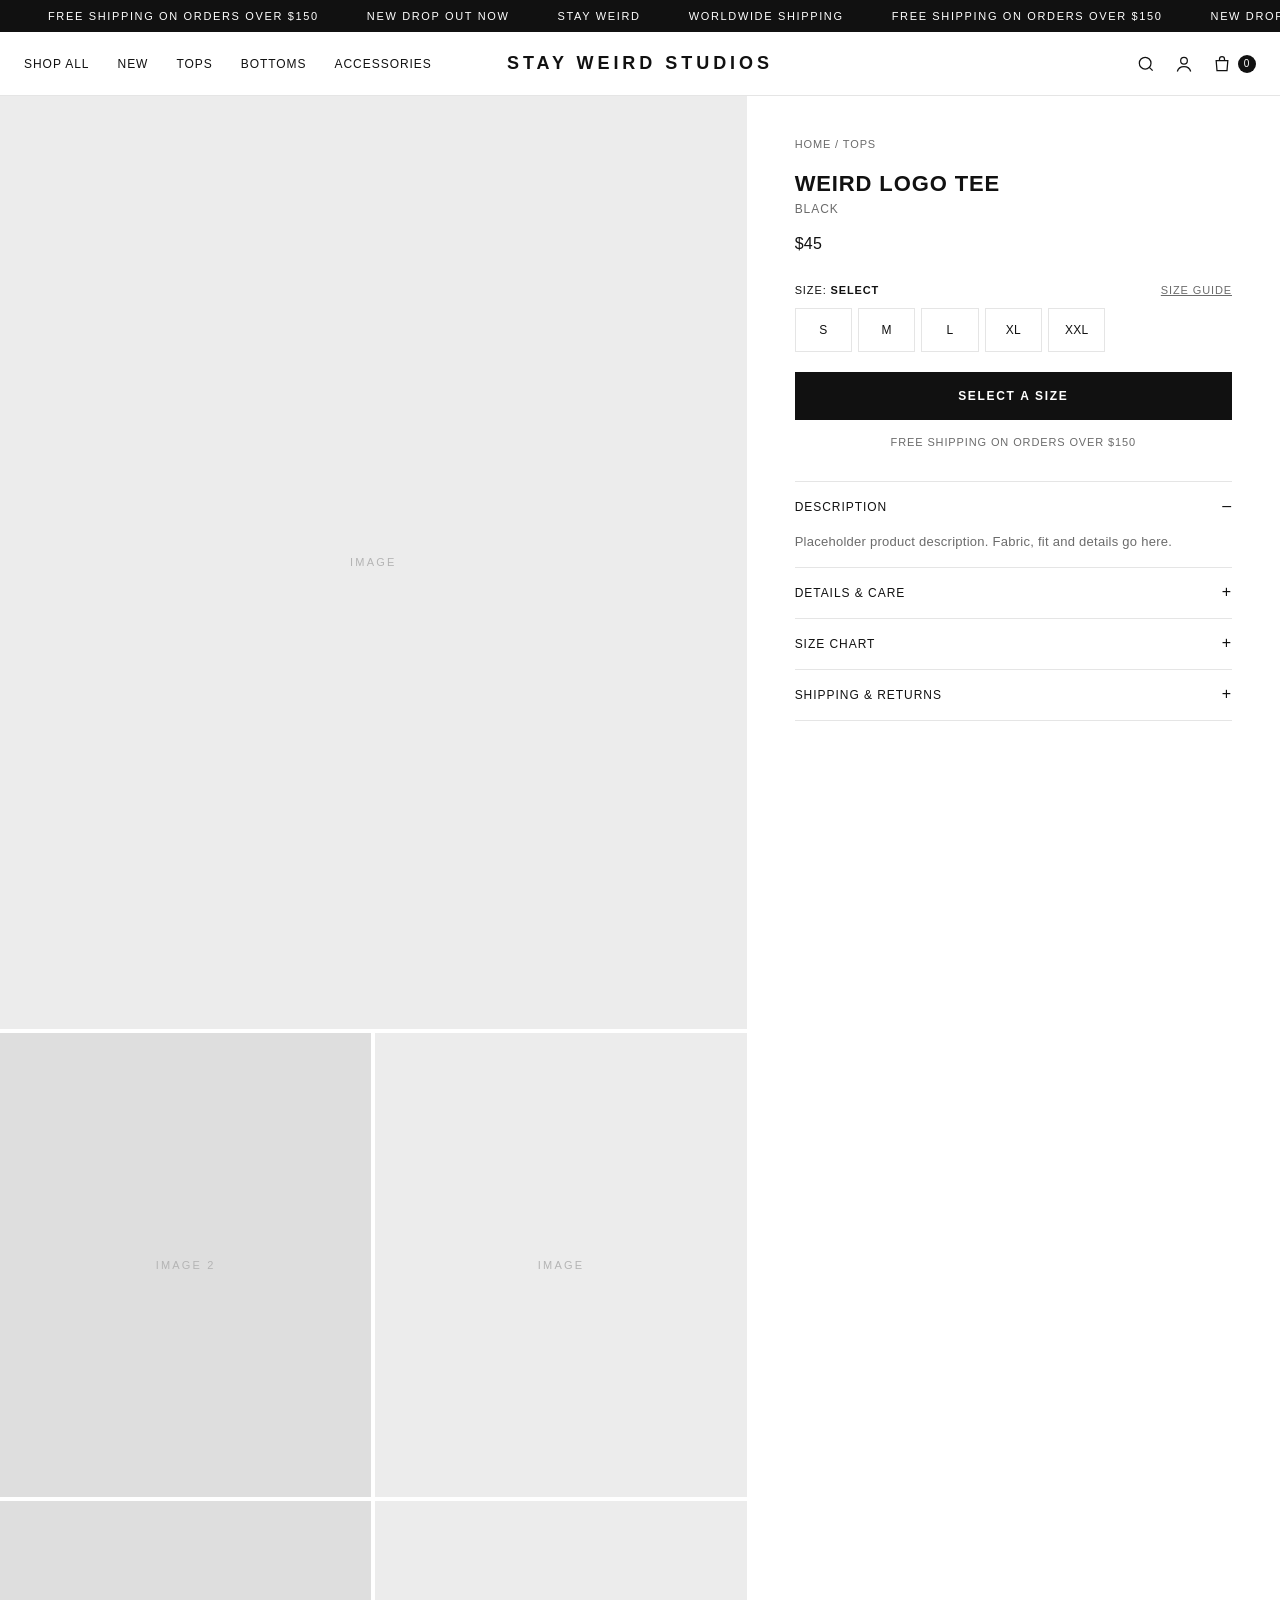
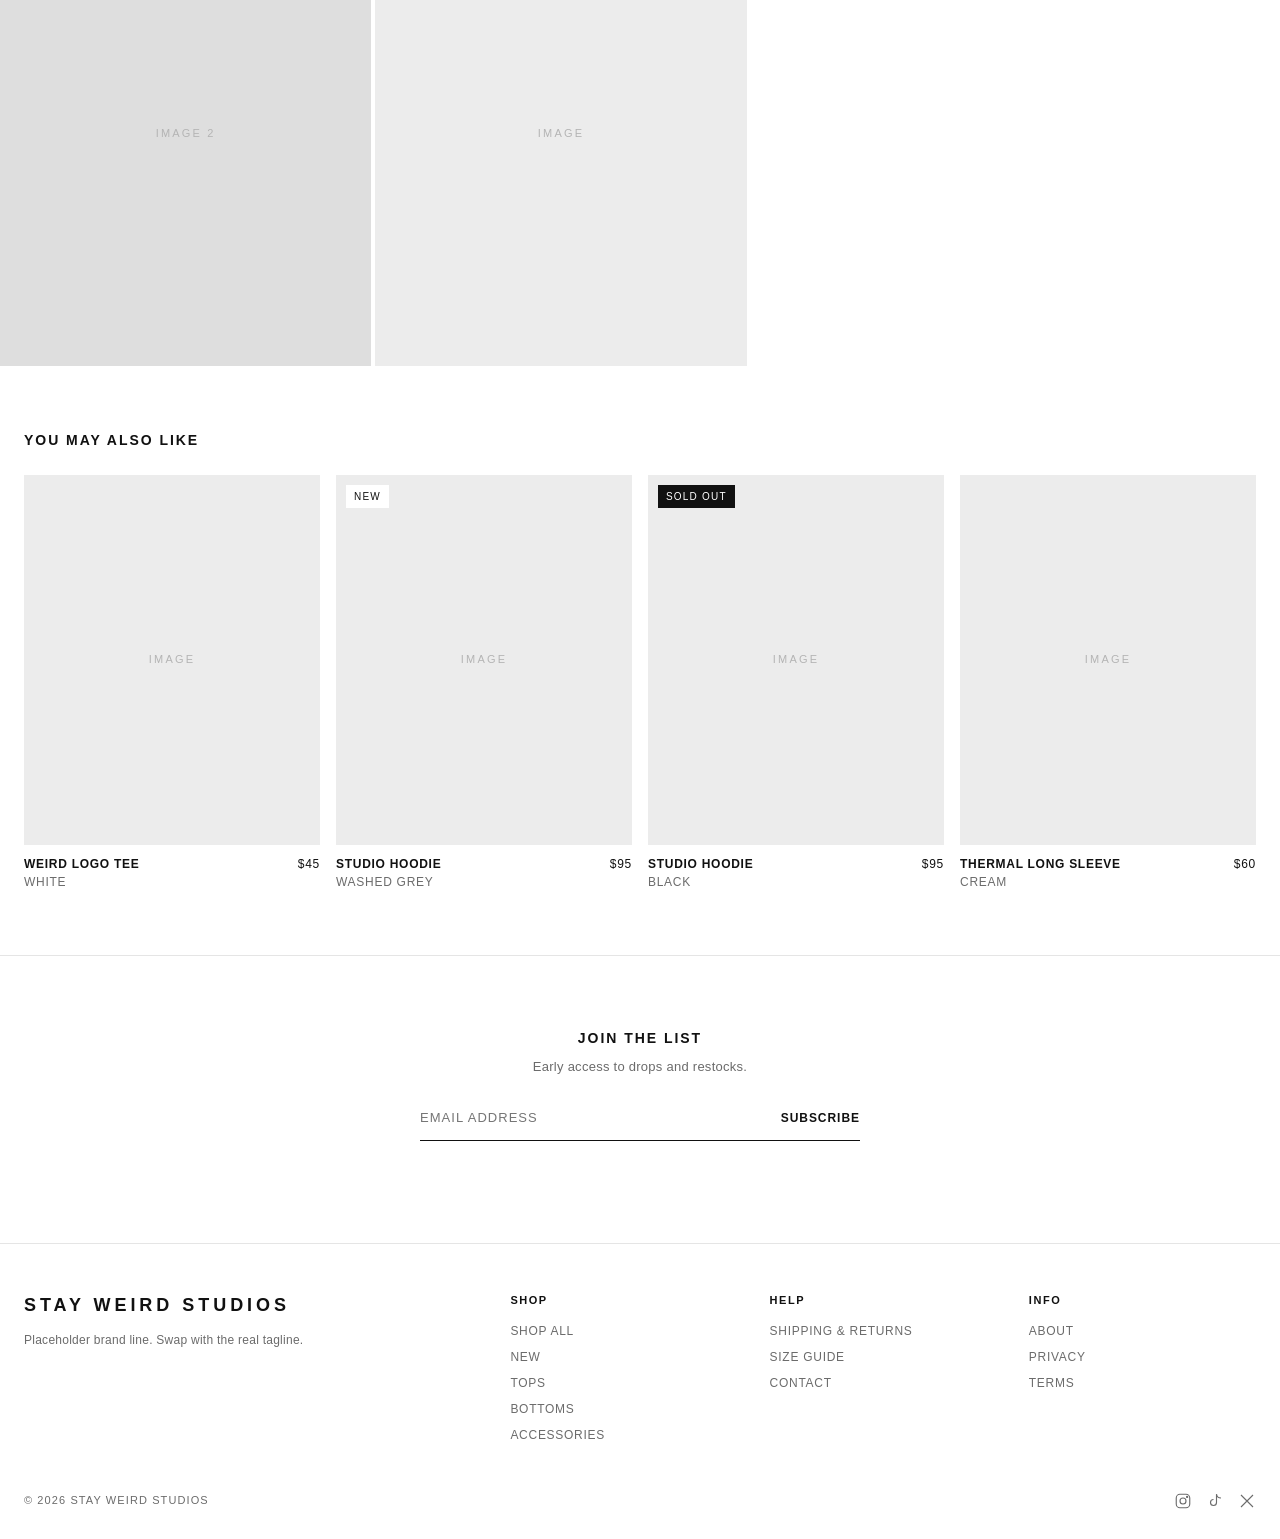
==== product.html @ 451a2440 "Initial Stay Weird Studios storefront Co-Authored-By: Claude Opus 5.5 <noreply@anthropic.com> Claude" ====
<!doctype html>
<html lang="en">
<head>
<meta charset="utf-8">
<meta name="viewport" content="width=device-width, initial-scale=1">
<title>Product | Stay Weird Studios</title>
<meta name="description" content="Stay Weird Studios — clothing.">
<link rel="stylesheet" href="/assets/styles.css">
</head>
<body>
<main>
<div class="pdp" id="pdp"></div>
<section class="section">
  <div class="section__head"><h2 class="section__title">You May Also Like</h2></div>
  <div class="grid" id="recs"></div>
</section>
</main>
<script src="/assets/products.js"></script>
<script src="/assets/app.js"></script>
<script>
  const id = new URLSearchParams(location.search).get("id");
  const p = SW_PRODUCTS.find(x => x.id === id) || SW_PRODUCTS[0];
  document.title = p.name + " — " + p.color + " | Stay Weird Studios";
  const sold = p.sizes.every(s => p.soldOut.includes(s));
  const imgs = [0, 1, 2, 3, 4].map(i => SW_media(p, i, i % 2 === 1)).join("");
  const coll = SW_COLLECTIONS.find(c => c.id === p.collection);
  const oneSize = p.sizes.length === 1;
  document.getElementById("pdp").innerHTML = `
    <div><div class="pdp__gallery" id="gallery">${imgs}</div><div class="dots" id="dots">${[0,1,2,3,4].map(i => `<span class="${i ? "" : "on"}"></span>`).join("")}</div></div>
    <div class="pdp__info">
      <div class="crumbs"><a href="/">Home</a> / <a href="/shop?c=${p.collection}">${coll ? coll.name : "Shop"}</a></div>
      <h1>${p.name}</h1>
      <div class="pdp__color">${p.color}</div>
      <div class="pdp__price">$${p.price}</div>
      <div class="opt-label"><span>Size: <b id="size-label">${oneSize ? p.sizes[0] : "Select"}</b></span><a href="#size-chart" class="link-btn" onclick="document.getElementById('size-chart').open=true">Size Guide</a></div>
      <div class="sizes" id="sizes">${p.sizes.map(s => `<button data-s="${s}" ${p.soldOut.includes(s) ? "disabled" : ""} class="${oneSize ? "sel" : ""}">${s}</button>`).join("")}</div>
      <div class="pdp__actions">
        <button class="btn" id="atc" ${sold ? "disabled" : ""}>${sold ? "Sold Out" : oneSize ? "Add to Cart" : "Select a Size"}</button>
      </div>
      <p class="pdp__note">Free shipping on orders over $150</p>
      <div class="acc">
        <details open><summary>Description</summary><div class="acc__body">Placeholder product description. Fabric, fit and details go here.</div></details>
        <details><summary>Details & Care</summary><div class="acc__body">100% cotton (placeholder). Machine wash cold, hang dry.</div></details>
        <details id="size-chart"><summary>Size Chart</summary><div class="acc__body">
          <table><tr><th>Size</th><th>Chest</th><th>Length</th></tr><tr><td>S</td><td>21"</td><td>27"</td></tr><tr><td>M</td><td>22"</td><td>28"</td></tr><tr><td>L</td><td>23"</td><td>29"</td></tr><tr><td>XL</td><td>24"</td><td>30"</td></tr></table>
        </div></details>
        <details><summary>Shipping & Returns</summary><div class="acc__body">Orders ship in 3–5 business days. Returns accepted within 14 days on unworn items.</div></details>
      </div>
    </div>`;
  let size = oneSize ? p.sizes[0] : null;
  const atc = document.getElementById("atc");
  document.getElementById("sizes").addEventListener("click", e => {
    const b = e.target.closest("button[data-s]"); if (!b || b.disabled) return;
    document.querySelectorAll("#sizes button").forEach(x => x.classList.remove("sel"));
    b.classList.add("sel"); size = b.dataset.s;
    document.getElementById("size-label").textContent = size;
    atc.textContent = "Add to Cart";
  });
  atc.addEventListener("click", () => {
    if (!size) { SW_toast("Please select a size"); return; }
    SW_addToCart(p.id, size);
  });
  const g = document.getElementById("gallery"), dots = document.querySelectorAll("#dots span");
  g.addEventListener("scroll", () => {
    const i = Math.round(g.scrollLeft / g.clientWidth);
    dots.forEach((d, j) => d.classList.toggle("on", j === i));
  }, { passive: true });
  const recs = SW_PRODUCTS.filter(x => x.id !== p.id && x.collection === p.collection)
    .concat(SW_PRODUCTS.filter(x => x.id !== p.id && x.collection !== p.collection)).slice(0, 4);
  document.getElementById("recs").innerHTML = recs.map(SW_card).join("");
</script>
</body>
</html>
---- assets/styles.css ----
/* Stay Weird Studios — base theme. Change fonts/colors in :root once branding is final. */
:root {
  --bg: #ffffff;
  --fg: #111111;
  --muted: #6b6b6b;
  --line: #e5e5e5;
  --ph: #ececec;          /* placeholder image tone */
  --ph-2: #dedede;
  --accent: #111111;
  --font: "Helvetica Neue", Helvetica, Arial, system-ui, sans-serif;
  --track: 0.08em;
  --header-h: 64px;
}
* { box-sizing: border-box; margin: 0; padding: 0; }
html { -webkit-text-size-adjust: 100%; }
body { background: var(--bg); color: var(--fg); font-family: var(--font); font-size: 13px; line-height: 1.5; letter-spacing: 0.02em; }
body.lock { overflow: hidden; }
a { color: inherit; text-decoration: none; }
button { font: inherit; color: inherit; background: none; border: 0; cursor: pointer; letter-spacing: inherit; }
img { display: block; max-width: 100%; }
.up { text-transform: uppercase; letter-spacing: var(--track); }

/* Announcement bar — scrolling marquee */
.announce { background: var(--fg); color: var(--bg); overflow: hidden; white-space: nowrap; font-size: 11px; text-transform: uppercase; letter-spacing: 0.15em; height: 32px; display: flex; align-items: center; }
.announce__track { display: inline-flex; gap: 48px; animation: marquee 28s linear infinite; padding-left: 48px; }
@keyframes marquee { from { transform: translateX(0); } to { transform: translateX(-50%); } }
@media (prefers-reduced-motion: reduce) { .announce__track { animation: none; } }

/* Header */
.header { position: sticky; top: 0; z-index: 40; background: var(--bg); border-bottom: 1px solid var(--line); height: var(--header-h); display: grid; grid-template-columns: 1fr auto 1fr; align-items: center; padding: 0 24px; transition: transform .3s; }
.header.hide { transform: translateY(-100%); }
.header__nav { display: flex; gap: 28px; font-size: 12px; text-transform: uppercase; letter-spacing: var(--track); }
.header__nav a { position: relative; padding: 4px 0; }
.header__nav a::after { content: ""; position: absolute; left: 0; bottom: 0; height: 1px; width: 0; background: currentColor; transition: width .25s; }
.header__nav a:hover::after, .header__nav a.active::after { width: 100%; }
.logo { font-weight: 800; font-size: 18px; text-transform: uppercase; letter-spacing: 0.22em; text-align: center; white-space: nowrap; }
.header__icons { display: flex; justify-content: flex-end; gap: 18px; align-items: center; }
.icon-btn { display: inline-flex; align-items: center; gap: 6px; font-size: 12px; text-transform: uppercase; letter-spacing: var(--track); }
.icon-btn svg { width: 20px; height: 20px; }
.burger { display: none; }
.cart-count { min-width: 18px; height: 18px; border-radius: 9px; background: var(--fg); color: var(--bg); font-size: 10px; display: inline-flex; align-items: center; justify-content: center; padding: 0 5px; }
@media (max-width: 860px) {
  .header { padding: 0 16px; }
  .header__nav { display: none; }
  .burger { display: inline-flex; }
  .logo { font-size: 15px; letter-spacing: 0.18em; }
  .hide-sm { display: none; }
}

/* Drawers (menu, cart, search) */
.overlay { position: fixed; inset: 0; background: rgba(0,0,0,.4); opacity: 0; pointer-events: none; transition: opacity .3s; z-index: 50; }
.overlay.open { opacity: 1; pointer-events: auto; }
.drawer { position: fixed; top: 0; bottom: 0; width: min(420px, 100%); background: var(--bg); z-index: 60; display: flex; flex-direction: column; transition: transform .35s cubic-bezier(.4,0,.2,1), visibility .35s; }
.drawer--right { right: 0; transform: translateX(100%); }
.drawer--left { left: 0; transform: translateX(-100%); }
.drawer { visibility: hidden; }
.drawer.open { transform: none; visibility: visible; }
.drawer__head { display: flex; justify-content: space-between; align-items: center; padding: 0 20px; height: var(--header-h); border-bottom: 1px solid var(--line); font-size: 12px; text-transform: uppercase; letter-spacing: var(--track); }
.drawer__body { flex: 1; overflow-y: auto; padding: 20px; }
.drawer__foot { border-top: 1px solid var(--line); padding: 20px; }
.menu-links a { display: block; font-size: 22px; font-weight: 700; text-transform: uppercase; letter-spacing: 0.04em; padding: 10px 0; border-bottom: 1px solid var(--line); }
.menu-small { margin-top: 24px; display: grid; gap: 10px; color: var(--muted); text-transform: uppercase; letter-spacing: var(--track); font-size: 11px; }

.search { position: fixed; top: 0; left: 0; right: 0; background: var(--bg); z-index: 60; transform: translateY(-100%); visibility: hidden; transition: transform .3s, visibility .3s; border-bottom: 1px solid var(--line); }
.search.open { transform: none; visibility: visible; }
.search__row svg { width: 20px; height: 20px; flex: none; }
.search__row { display: flex; align-items: center; gap: 12px; height: var(--header-h); padding: 0 24px; }
.search input { flex: 1; border: 0; outline: 0; font: inherit; font-size: 16px; text-transform: uppercase; letter-spacing: var(--track); background: transparent; color: var(--fg); }
.search__results { padding: 0 24px 24px; display: grid; grid-template-columns: repeat(auto-fill, minmax(140px, 1fr)); gap: 16px; max-height: 70vh; overflow-y: auto; }

/* Cart */
.cart-item { display: grid; grid-template-columns: 80px 1fr auto; gap: 14px; padding: 14px 0; border-bottom: 1px solid var(--line); }
.cart-item .ph { aspect-ratio: 4/5; }
.cart-item__name { font-weight: 600; text-transform: uppercase; letter-spacing: var(--track); font-size: 12px; }
.cart-item__meta { color: var(--muted); font-size: 12px; }
.qty { display: inline-flex; border: 1px solid var(--line); margin-top: 8px; }
.qty button { width: 28px; height: 28px; }
.qty span { width: 28px; display: inline-flex; align-items: center; justify-content: center; font-size: 12px; }
.link-btn { text-decoration: underline; font-size: 11px; color: var(--muted); text-transform: uppercase; letter-spacing: var(--track); }
.cart-empty { text-align: center; padding: 60px 0; text-transform: uppercase; letter-spacing: var(--track); }
.cart-row { display: flex; justify-content: space-between; text-transform: uppercase; letter-spacing: var(--track); font-size: 12px; margin-bottom: 6px; }
.ship-bar { font-size: 11px; text-transform: uppercase; letter-spacing: var(--track); margin-bottom: 16px; }
.ship-bar__track { height: 3px; background: var(--line); margin-top: 8px; }
.ship-bar__fill { height: 100%; background: var(--fg); transition: width .4s; }

/* Buttons */
.btn { display: inline-flex; justify-content: center; align-items: center; width: 100%; height: 48px; background: var(--fg); color: var(--bg); text-transform: uppercase; letter-spacing: 0.14em; font-size: 12px; font-weight: 600; border: 1px solid var(--fg); transition: background .2s, color .2s; }
.btn:hover { background: var(--bg); color: var(--fg); }
.btn--ghost { background: transparent; color: var(--fg); }
.btn--ghost:hover { background: var(--fg); color: var(--bg); }
.btn[disabled] { background: var(--line); border-color: var(--line); color: var(--muted); cursor: not-allowed; }
.btn--inline { width: auto; padding: 0 36px; }

/* Placeholder images */
.ph { position: relative; background: var(--ph); overflow: hidden; display: flex; align-items: center; justify-content: center; color: #b4b4b4; font-size: 11px; text-transform: uppercase; letter-spacing: 0.2em; }
.ph--alt { background: var(--ph-2); }
.ph img { position: absolute; inset: 0; width: 100%; height: 100%; object-fit: cover; }

/* Hero */
.hero { position: relative; height: calc(100svh - var(--header-h) - 32px); min-height: 480px; }
.hero .ph { position: absolute; inset: 0; font-size: 12px; }
.hero__content { position: absolute; left: 0; right: 0; bottom: 56px; text-align: center; color: var(--fg); padding: 0 16px; }
.hero__title { font-size: clamp(34px, 7vw, 96px); font-weight: 800; text-transform: uppercase; letter-spacing: 0.02em; line-height: .95; }
.hero__sub { margin: 14px 0 24px; text-transform: uppercase; letter-spacing: 0.2em; font-size: 12px; }

/* Sections */
.section { padding: 64px 24px; }
.section__head { display: flex; justify-content: space-between; align-items: baseline; margin-bottom: 24px; gap: 16px; }
.section__title { font-size: 14px; font-weight: 700; text-transform: uppercase; letter-spacing: 0.14em; }
.section__link { font-size: 12px; text-transform: uppercase; letter-spacing: var(--track); text-decoration: underline; text-underline-offset: 4px; }
@media (max-width: 860px) { .section { padding: 44px 16px; } }

/* Product grid & cards */
.grid { display: grid; grid-template-columns: repeat(4, 1fr); gap: 32px 16px; }
@media (max-width: 1024px) { .grid { grid-template-columns: repeat(3, 1fr); } }
@media (max-width: 860px) { .grid { grid-template-columns: repeat(2, 1fr); gap: 24px 10px; } }
.card { display: block; }
.card__media { position: relative; aspect-ratio: 4/5; }
.card__media .ph { position: absolute; inset: 0; transition: opacity .35s; }
.card__media .ph--alt { opacity: 0; }
@media (hover: hover) { .card:hover .card__media .ph--alt { opacity: 1; } }
.badge { position: absolute; top: 10px; left: 10px; z-index: 2; background: var(--bg); color: var(--fg); font-size: 10px; text-transform: uppercase; letter-spacing: 0.12em; padding: 4px 8px; }
.badge--sold { background: var(--fg); color: var(--bg); }
.quick-add { position: absolute; left: 10px; right: 10px; bottom: 10px; z-index: 2; background: var(--bg); padding: 8px; display: flex; flex-wrap: wrap; gap: 4px; justify-content: center; opacity: 0; transform: translateY(8px); transition: opacity .25s, transform .25s; }
.quick-add button { font-size: 11px; min-width: 34px; height: 28px; padding: 0 6px; border: 1px solid var(--line); text-transform: uppercase; }
.quick-add button:hover { border-color: var(--fg); }
.quick-add button[disabled] { color: #bbb; text-decoration: line-through; cursor: not-allowed; }
@media (hover: hover) { .card:hover .quick-add { opacity: 1; transform: none; } }
.card__info { padding-top: 10px; display: flex; justify-content: space-between; gap: 8px; font-size: 12px; text-transform: uppercase; letter-spacing: 0.06em; }
.card__name { font-weight: 600; }
.card__color { color: var(--muted); }
.price s { color: var(--muted); margin-right: 6px; }

/* Split collection tiles */
.tiles { display: grid; grid-template-columns: repeat(2, 1fr); gap: 0; }
.tile { position: relative; aspect-ratio: 4/5; }
.tile .ph { position: absolute; inset: 0; transition: transform .6s; }
.tile:hover .ph { transform: scale(1.03); }
.tile__label { position: absolute; left: 24px; bottom: 24px; font-size: 22px; font-weight: 800; text-transform: uppercase; letter-spacing: 0.04em; }
.tile__label small { display: block; font-size: 11px; font-weight: 400; letter-spacing: 0.14em; text-decoration: underline; text-underline-offset: 4px; margin-top: 4px; }
@media (max-width: 860px) { .tiles { grid-template-columns: 1fr; } }

/* Image with text / lookbook strip */
.feature { display: grid; grid-template-columns: 1fr 1fr; align-items: center; }
.feature .ph { aspect-ratio: 1; }
.feature__text { padding: 48px; max-width: 520px; }
.feature__text h2 { font-size: clamp(26px, 4vw, 48px); font-weight: 800; text-transform: uppercase; line-height: 1; margin-bottom: 18px; }
.feature__text p { color: var(--muted); margin-bottom: 24px; font-size: 14px; }
@media (max-width: 860px) { .feature { grid-template-columns: 1fr; } .feature__text { padding: 32px 16px; } }
.strip { display: grid; grid-auto-flow: column; grid-auto-columns: 28%; gap: 10px; overflow-x: auto; scroll-snap-type: x mandatory; padding: 0 24px 4px; scrollbar-width: none; }
.strip::-webkit-scrollbar { display: none; }
.strip .ph { aspect-ratio: 3/4; scroll-snap-align: start; }
@media (max-width: 860px) { .strip { grid-auto-columns: 72%; padding: 0 16px 4px; } }

/* Newsletter */
.newsletter { text-align: center; padding: 72px 16px; border-top: 1px solid var(--line); }
.newsletter h2 { font-size: 14px; font-weight: 700; text-transform: uppercase; letter-spacing: 0.14em; margin-bottom: 8px; }
.newsletter p { color: var(--muted); margin-bottom: 20px; }
.field-row { display: flex; max-width: 440px; margin: 0 auto; border-bottom: 1px solid var(--fg); }
.field-row input { flex: 1; border: 0; outline: 0; padding: 12px 0; font: inherit; text-transform: uppercase; letter-spacing: var(--track); background: transparent; color: var(--fg); min-width: 0; }
.field-row button { text-transform: uppercase; letter-spacing: var(--track); font-weight: 600; font-size: 12px; }
.form-msg { margin-top: 12px; font-size: 12px; text-transform: uppercase; letter-spacing: var(--track); min-height: 18px; }

/* Footer */
.footer { border-top: 1px solid var(--line); padding: 48px 24px 24px; }
.footer__cols { display: grid; grid-template-columns: 2fr 1fr 1fr 1fr; gap: 32px; }
.footer h4 { font-size: 11px; text-transform: uppercase; letter-spacing: 0.14em; margin-bottom: 14px; }
.footer ul { list-style: none; display: grid; gap: 8px; color: var(--muted); text-transform: uppercase; letter-spacing: 0.06em; font-size: 12px; }
.footer ul a:hover { color: var(--fg); }
.footer__bottom { margin-top: 48px; display: flex; justify-content: space-between; gap: 16px; flex-wrap: wrap; color: var(--muted); font-size: 11px; text-transform: uppercase; letter-spacing: 0.1em; }
.socials { display: flex; gap: 14px; }
.socials svg { width: 18px; height: 18px; }
@media (max-width: 860px) { .footer { padding: 40px 16px 20px; } .footer__cols { grid-template-columns: 1fr 1fr; } .footer__brand { grid-column: 1 / -1; } }

/* Collection page */
.coll-head { padding: 40px 24px 16px; text-align: center; }
.coll-head h1 { font-size: clamp(28px, 5vw, 56px); font-weight: 800; text-transform: uppercase; }
.coll-head p { color: var(--muted); text-transform: uppercase; letter-spacing: var(--track); font-size: 11px; margin-top: 6px; }
.toolbar { position: sticky; top: var(--header-h); z-index: 20; background: var(--bg); display: flex; justify-content: space-between; align-items: center; gap: 12px; padding: 12px 24px; border-top: 1px solid var(--line); border-bottom: 1px solid var(--line); font-size: 12px; text-transform: uppercase; letter-spacing: var(--track); }
.chips { display: flex; gap: 18px; overflow-x: auto; scrollbar-width: none; }
.chips::-webkit-scrollbar { display: none; }
.chips a { white-space: nowrap; color: var(--muted); }
.chips a.active { color: var(--fg); text-decoration: underline; text-underline-offset: 4px; }
.toolbar select { font: inherit; text-transform: uppercase; letter-spacing: var(--track); border: 0; background: transparent; color: var(--fg); cursor: pointer; }
@media (max-width: 860px) { .toolbar { padding: 10px 16px; flex-direction: column; align-items: stretch; } .coll-head { padding: 28px 16px 12px; } }
.empty { text-align: center; padding: 80px 0; color: var(--muted); text-transform: uppercase; letter-spacing: var(--track); }

/* Product page */
.pdp { display: grid; grid-template-columns: 1.4fr 1fr; gap: 0; }
.pdp__gallery { display: grid; grid-template-columns: 1fr 1fr; gap: 4px; }
.pdp__gallery .ph { aspect-ratio: 4/5; }
.pdp__gallery .ph:first-child { grid-column: 1 / -1; }
.pdp__info { position: sticky; top: var(--header-h); align-self: start; padding: 40px 48px; }
.crumbs { color: var(--muted); font-size: 11px; text-transform: uppercase; letter-spacing: var(--track); margin-bottom: 18px; }
.pdp h1 { font-size: 22px; font-weight: 800; text-transform: uppercase; letter-spacing: 0.04em; line-height: 1.15; }
.pdp__color { color: var(--muted); text-transform: uppercase; letter-spacing: var(--track); font-size: 12px; margin-top: 4px; }
.pdp__price { font-size: 16px; margin: 14px 0 26px; }
.opt-label { display: flex; justify-content: space-between; font-size: 11px; text-transform: uppercase; letter-spacing: var(--track); margin-bottom: 10px; }
.sizes { display: grid; grid-template-columns: repeat(auto-fill, minmax(54px, 1fr)); gap: 6px; margin-bottom: 20px; }
.sizes button { height: 44px; border: 1px solid var(--line); font-size: 12px; text-transform: uppercase; }
.sizes button:hover { border-color: var(--fg); }
.sizes button.sel { background: var(--fg); color: var(--bg); border-color: var(--fg); }
.sizes button[disabled] { color: #bbb; text-decoration: line-through; cursor: not-allowed; border-color: var(--line); background: repeating-linear-gradient(135deg, transparent 0 6px, #f4f4f4 6px 7px); }
.pdp__actions { display: grid; gap: 8px; }
.pdp__note { margin-top: 14px; color: var(--muted); font-size: 11px; text-transform: uppercase; letter-spacing: var(--track); text-align: center; }
.acc { margin-top: 30px; border-top: 1px solid var(--line); }
.acc details { border-bottom: 1px solid var(--line); }
.acc summary { list-style: none; cursor: pointer; padding: 16px 0; display: flex; justify-content: space-between; font-size: 12px; text-transform: uppercase; letter-spacing: var(--track); }
.acc summary::-webkit-details-marker { display: none; }
.acc summary::after { content: "+"; font-size: 16px; line-height: 1; }
.acc details[open] summary::after { content: "–"; }
.acc .acc__body { padding-bottom: 16px; color: var(--muted); font-size: 13px; }
.acc table { width: 100%; border-collapse: collapse; font-size: 12px; }
.acc th, .acc td { border-bottom: 1px solid var(--line); padding: 6px 4px; text-align: left; }
@media (max-width: 860px) {
  .pdp { grid-template-columns: 1fr; }
  .pdp__gallery { display: flex; overflow-x: auto; scroll-snap-type: x mandatory; gap: 0; scrollbar-width: none; }
  .pdp__gallery::-webkit-scrollbar { display: none; }
  .pdp__gallery .ph { flex: 0 0 100%; scroll-snap-align: start; }
  .pdp__info { position: static; padding: 24px 16px; }
}
.dots { display: none; justify-content: center; gap: 6px; padding-top: 12px; }
.dots span { width: 6px; height: 6px; border-radius: 50%; background: var(--line); }
.dots span.on { background: var(--fg); }
@media (max-width: 860px) { .dots { display: flex; } }

/* Toast */
.toast { position: fixed; left: 50%; bottom: 24px; transform: translate(-50%, 20px); background: var(--fg); color: var(--bg); padding: 12px 20px; font-size: 12px; text-transform: uppercase; letter-spacing: var(--track); opacity: 0; transition: opacity .25s, transform .25s; z-index: 70; pointer-events: none; }
.toast.show { opacity: 1; transform: translate(-50%, 0); }

/* Simple content pages */
.page { max-width: 720px; margin: 0 auto; padding: 56px 16px 80px; }
.page h1 { font-size: clamp(28px, 5vw, 48px); font-weight: 800; text-transform: uppercase; margin-bottom: 24px; }
.page h2 { font-size: 13px; text-transform: uppercase; letter-spacing: 0.14em; margin: 28px 0 8px; }
.page p { color: var(--muted); font-size: 14px; margin-bottom: 12px; }
.contact-form { display: grid; gap: 14px; margin-top: 24px; }
.contact-form input, .contact-form textarea { width: 100%; border: 1px solid var(--line); padding: 12px; font: inherit; background: transparent; color: var(--fg); }
.contact-form textarea { min-height: 140px; resize: vertical; }
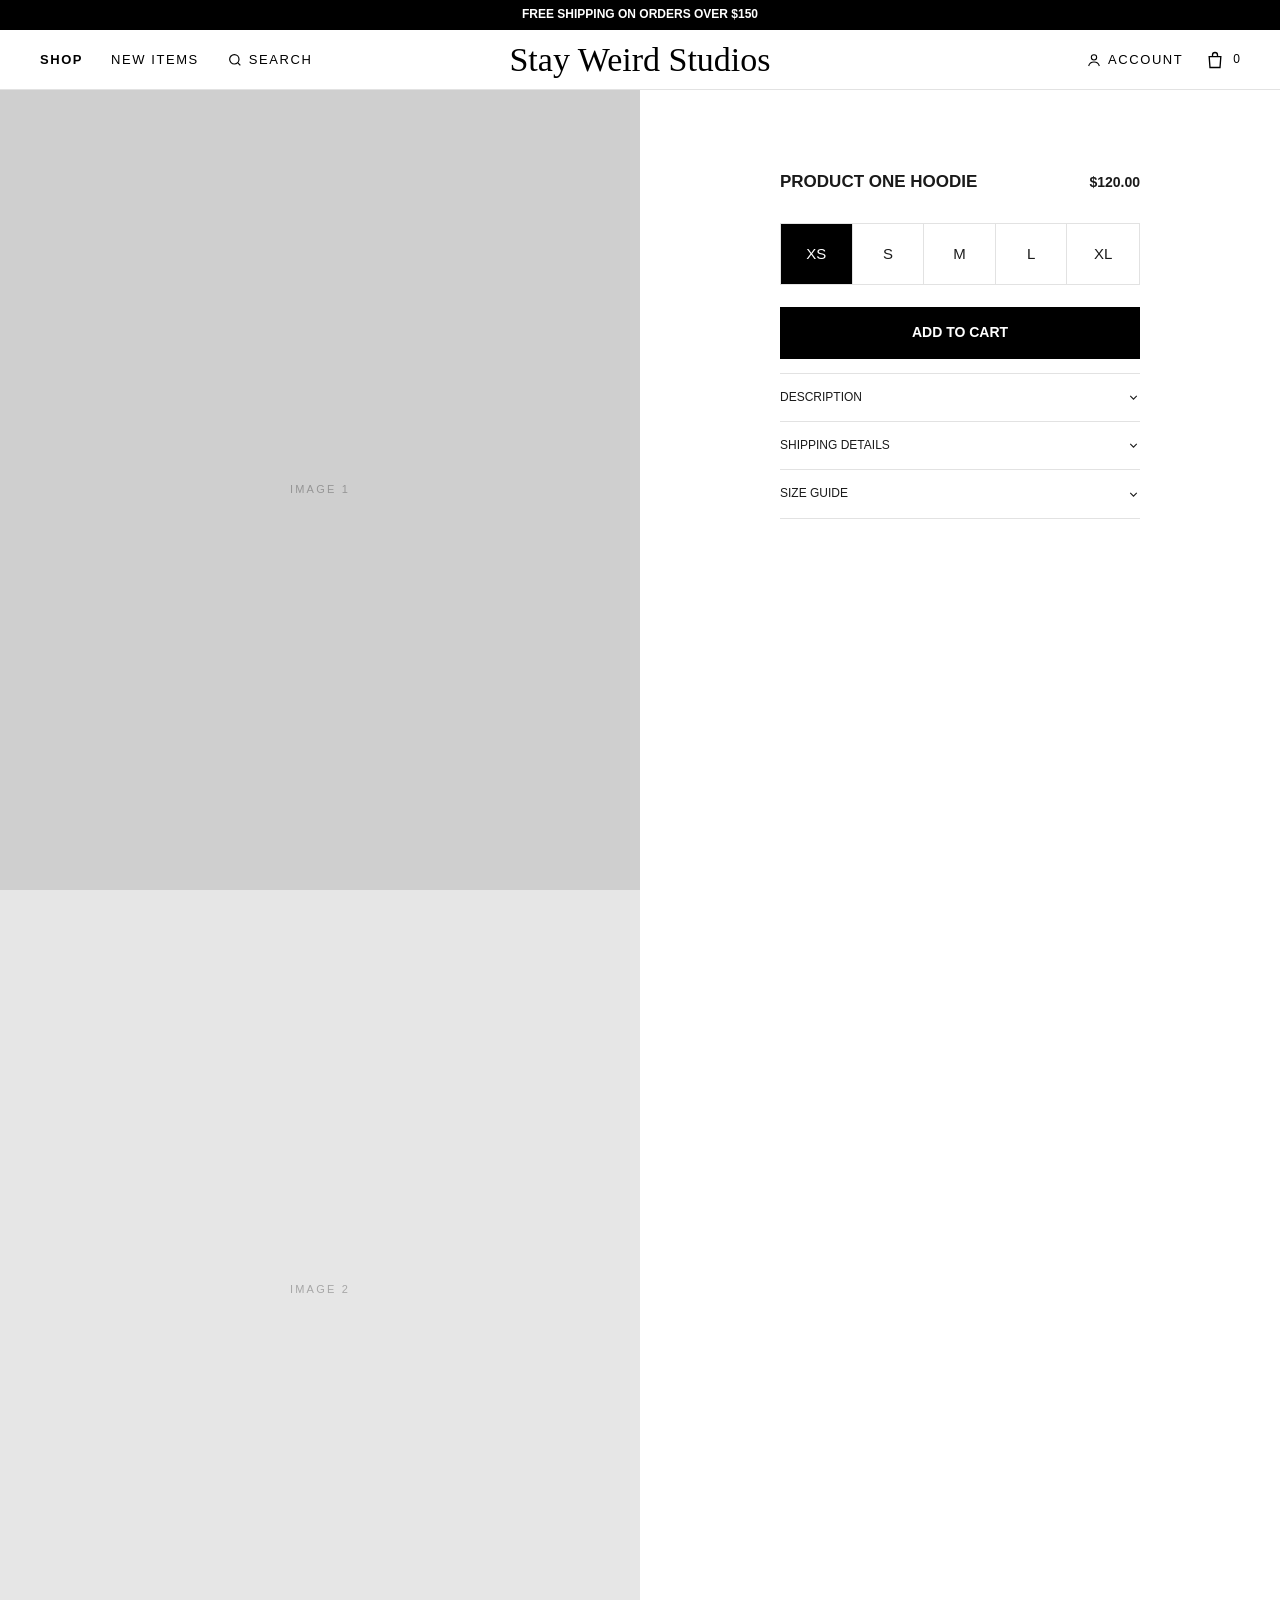
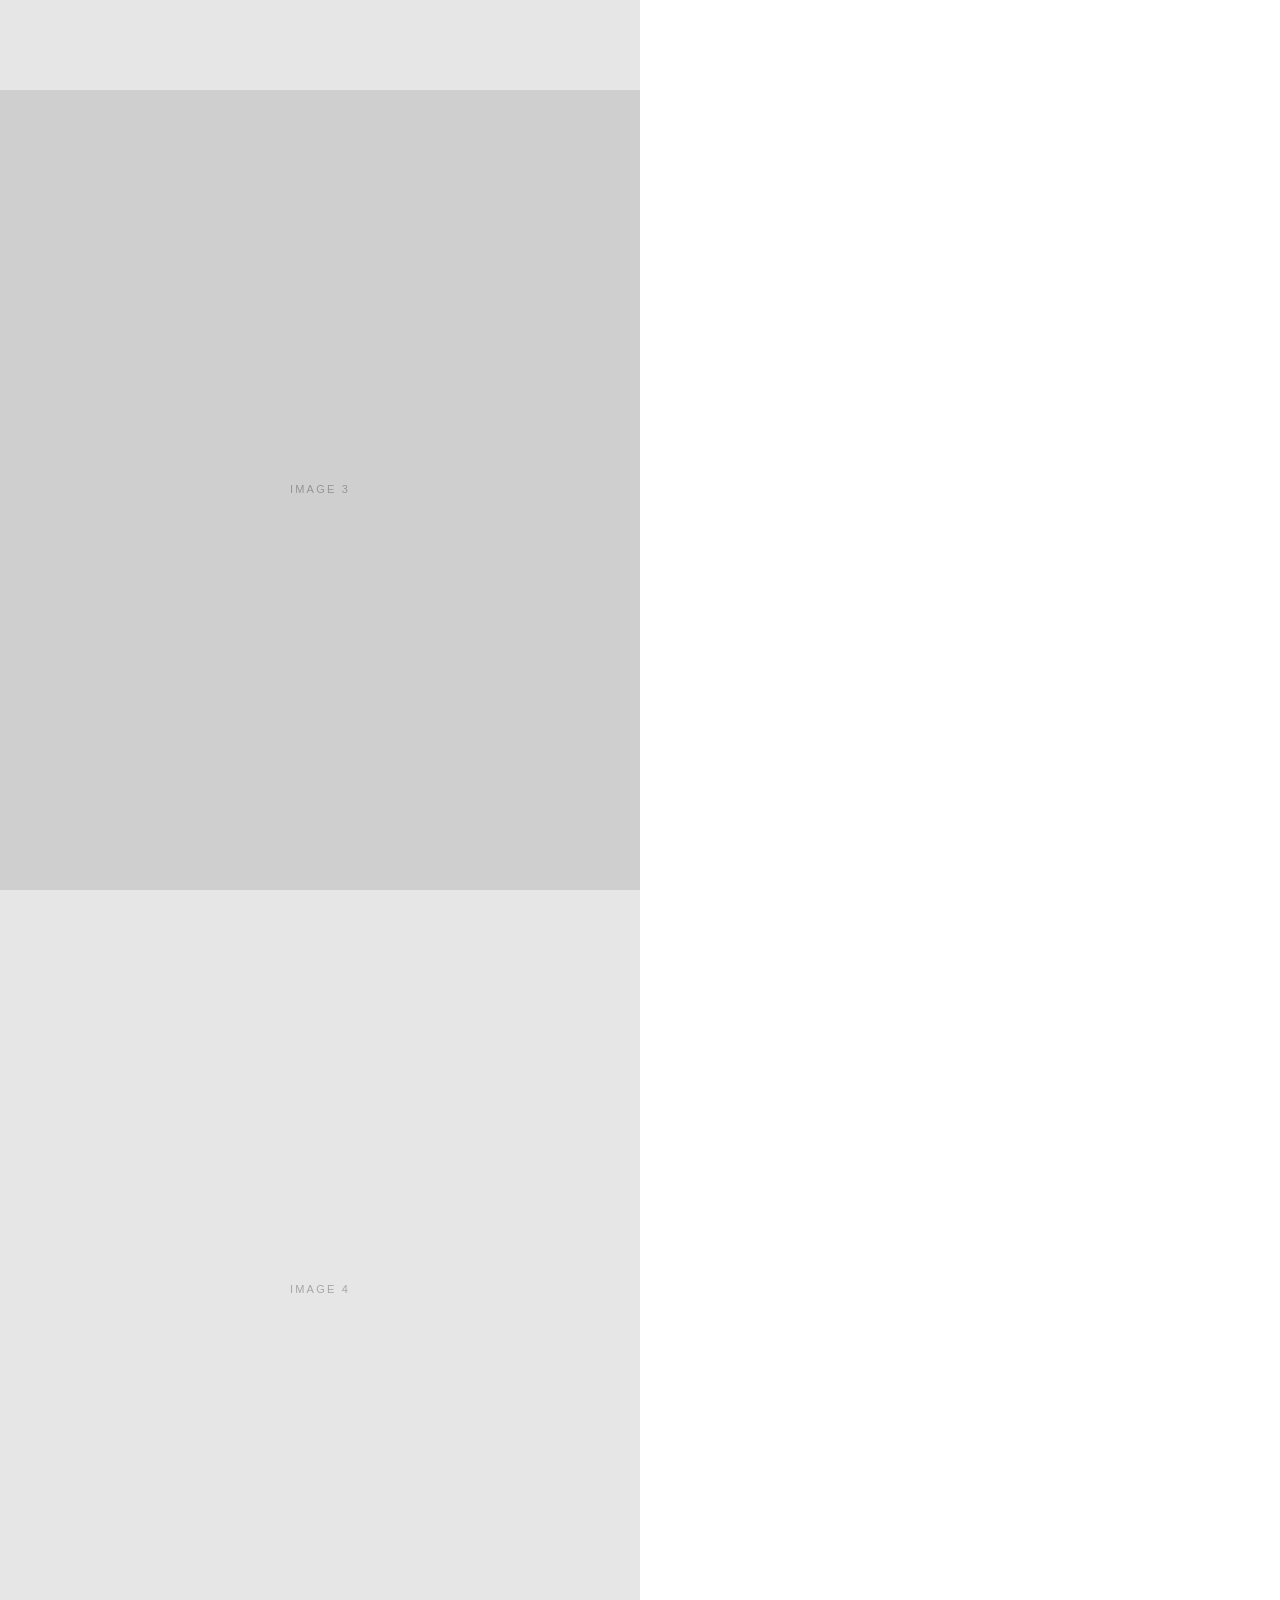
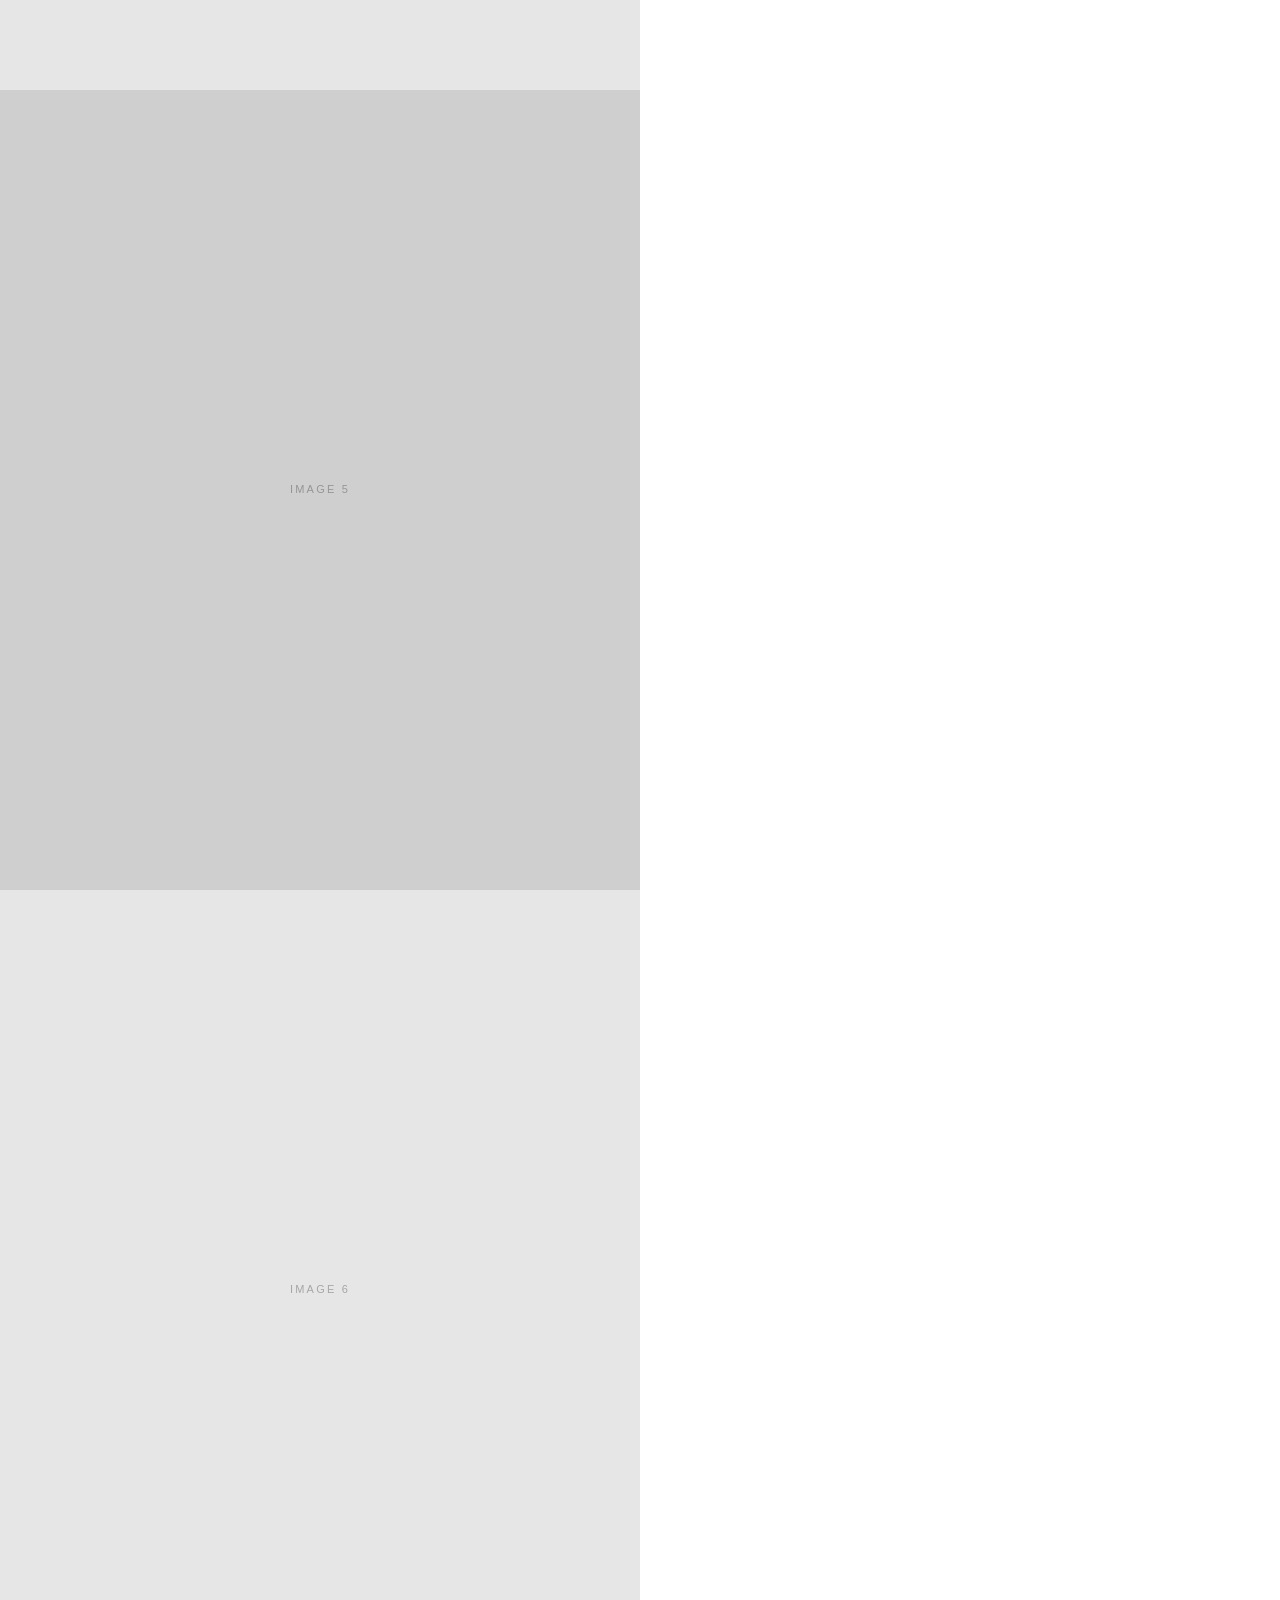
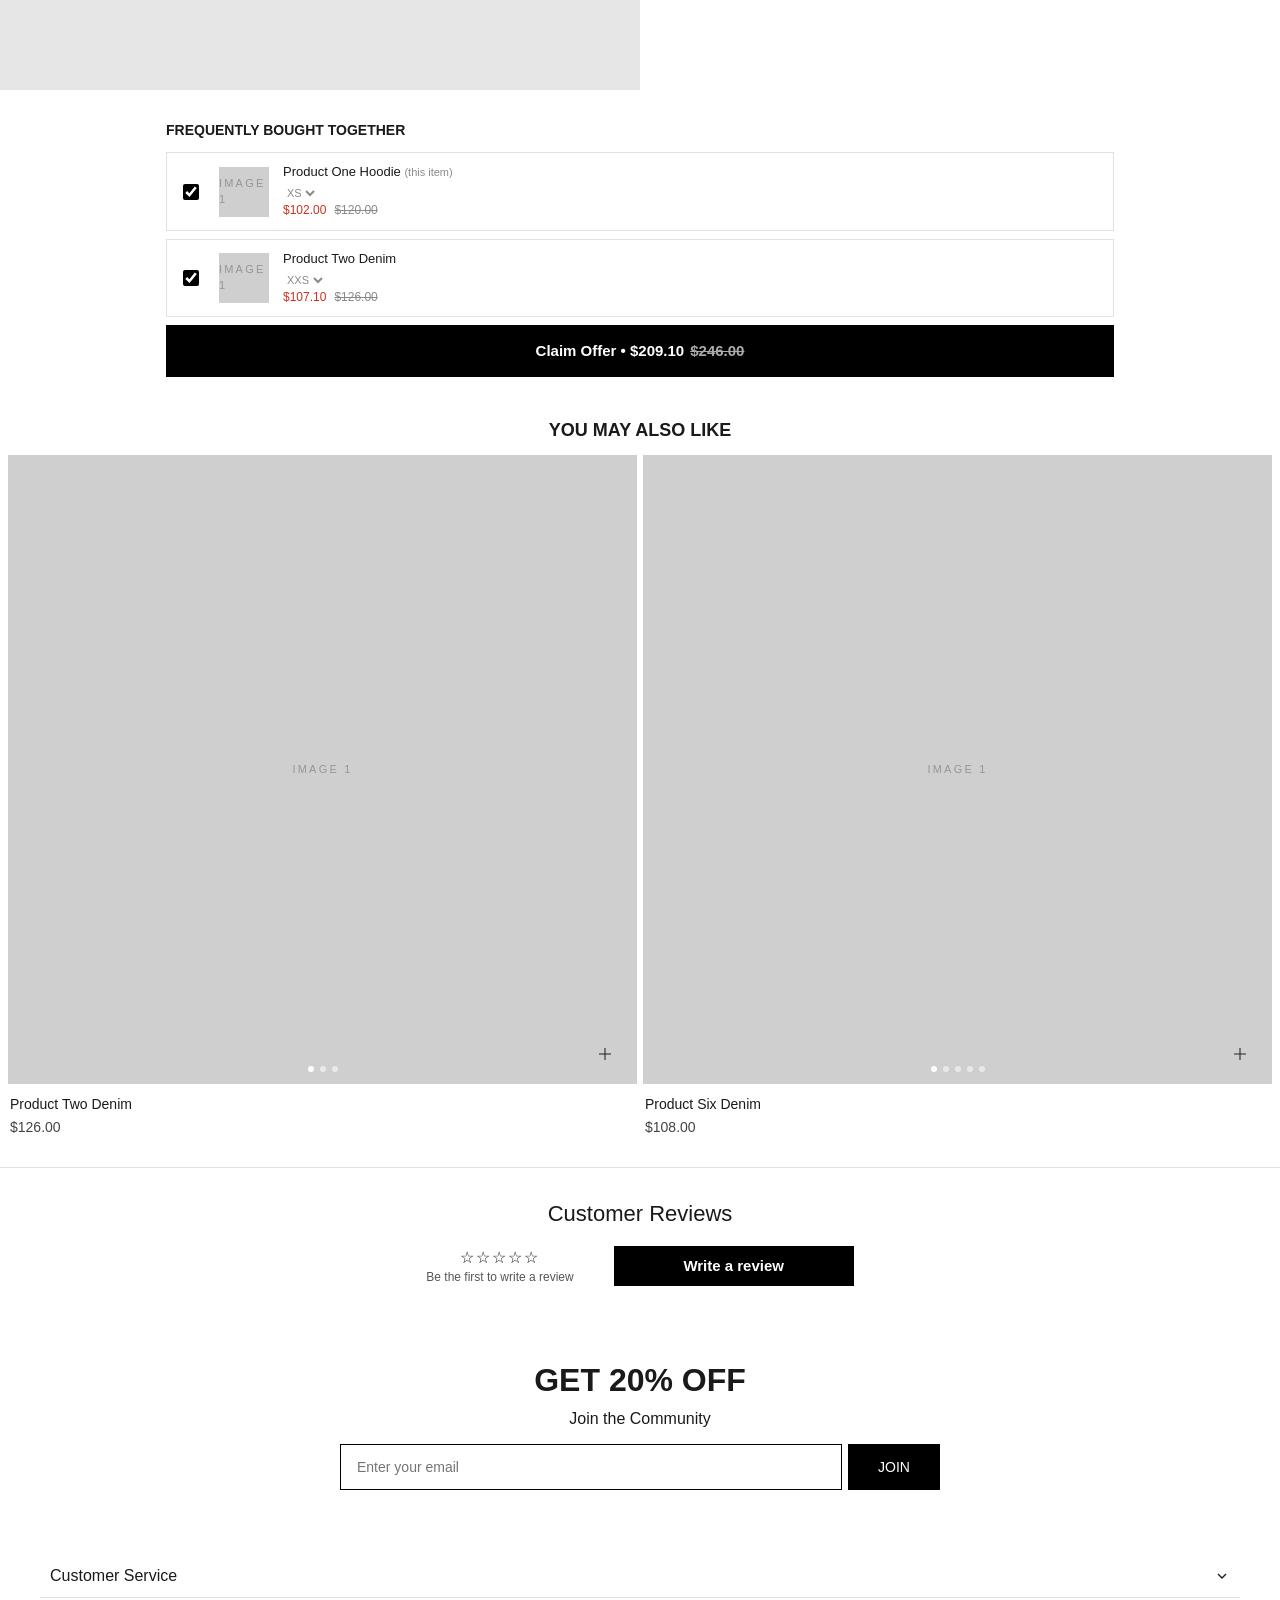
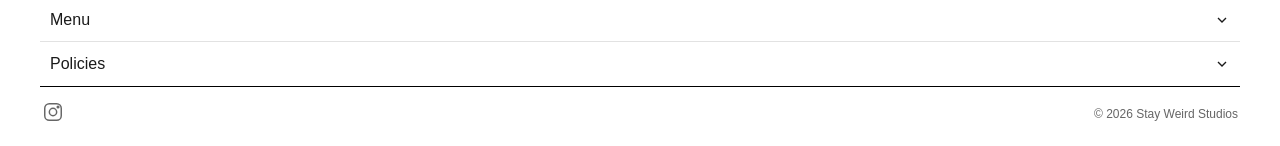
==== commit 853ed4bc: "Match reference store layout and behavior Sliding announcement bar, see-through header over the hero" ====
--- a/product.html
+++ b/product.html
@@ -4,70 +4,87 @@
 <meta charset="utf-8">
 <meta name="viewport" content="width=device-width, initial-scale=1">
 <title>Product | Stay Weird Studios</title>
-<meta name="description" content="Stay Weird Studios — clothing.">
+<meta name="description" content="Stay Weird Studios product.">
 <link rel="stylesheet" href="/assets/styles.css">
 </head>
 <body>
 <main>
 <div class="pdp" id="pdp"></div>
-<section class="section">
-  <div class="section__head"><h2 class="section__title">You May Also Like</h2></div>
-  <div class="grid" id="recs"></div>
+<section class="fbt" id="fbt"></section>
+<section class="recs"><h2>You may also like</h2><div class="grid" id="recs"></div></section>
+<section class="reviews">
+  <h2>Customer Reviews</h2>
+  <div class="reviews__row">
+    <div><div class="stars" aria-label="No reviews yet">☆☆☆☆☆</div><small>Be the first to write a review</small></div>
+    <button class="btn btn--case" id="write-review">Write a review</button>
+  </div>
 </section>
 </main>
 <script src="/assets/products.js"></script>
 <script src="/assets/app.js"></script>
 <script>
+(function () {
+  const I = SW_ICONS, money = SW_money, esc = SW_esc;
   const id = new URLSearchParams(location.search).get("id");
   const p = SW_PRODUCTS.find(x => x.id === id) || SW_PRODUCTS[0];
-  document.title = p.name + " — " + p.color + " | Stay Weird Studios";
-  const sold = p.sizes.every(s => p.soldOut.includes(s));
-  const imgs = [0, 1, 2, 3, 4].map(i => SW_media(p, i, i % 2 === 1)).join("");
-  const coll = SW_COLLECTIONS.find(c => c.id === p.collection);
-  const oneSize = p.sizes.length === 1;
+  document.title = p.name + " | Stay Weird Studios";
+  const n = SW_imgCount(p), out = SW_soldOut(p);
+  let size = p.sizes.find(s => !p.soldOut.includes(s));
+
   document.getElementById("pdp").innerHTML = `
-    <div><div class="pdp__gallery" id="gallery">${imgs}</div><div class="dots" id="dots">${[0,1,2,3,4].map(i => `<span class="${i ? "" : "on"}"></span>`).join("")}</div></div>
+    <div><div class="pdp__gallery" data-slides>${Array.from({ length: n }, (_, i) => SW_media(p, i)).join("")}</div>${SW_dots(n)}</div>
     <div class="pdp__info">
-      <div class="crumbs"><a href="/">Home</a> / <a href="/shop?c=${p.collection}">${coll ? coll.name : "Shop"}</a></div>
-      <h1>${p.name}</h1>
-      <div class="pdp__color">${p.color}</div>
-      <div class="pdp__price">$${p.price}</div>
-      <div class="opt-label"><span>Size: <b id="size-label">${oneSize ? p.sizes[0] : "Select"}</b></span><a href="#size-chart" class="link-btn" onclick="document.getElementById('size-chart').open=true">Size Guide</a></div>
-      <div class="sizes" id="sizes">${p.sizes.map(s => `<button data-s="${s}" ${p.soldOut.includes(s) ? "disabled" : ""} class="${oneSize ? "sel" : ""}">${s}</button>`).join("")}</div>
-      <div class="pdp__actions">
-        <button class="btn" id="atc" ${sold ? "disabled" : ""}>${sold ? "Sold Out" : oneSize ? "Add to Cart" : "Select a Size"}</button>
-      </div>
-      <p class="pdp__note">Free shipping on orders over $150</p>
+      <div class="pdp__head"><h1>${esc(p.name)}</h1><span class="price">${SW_price(p)}</span></div>
+      <div class="sizes" id="sizes" role="radiogroup" aria-label="Size">${p.sizes.map(s =>
+        `<button role="radio" data-s="${esc(s)}" ${p.soldOut.includes(s) ? "disabled" : ""} class="${s === size ? "sel" : ""}" aria-checked="${s === size}">${esc(s)}</button>`).join("")}</div>
+      <button class="btn" id="atc" ${out ? "disabled" : ""}>${out ? "Sold out" : "Add to cart"}</button>
       <div class="acc">
-        <details open><summary>Description</summary><div class="acc__body">Placeholder product description. Fabric, fit and details go here.</div></details>
-        <details><summary>Details & Care</summary><div class="acc__body">100% cotton (placeholder). Machine wash cold, hang dry.</div></details>
-        <details id="size-chart"><summary>Size Chart</summary><div class="acc__body">
-          <table><tr><th>Size</th><th>Chest</th><th>Length</th></tr><tr><td>S</td><td>21"</td><td>27"</td></tr><tr><td>M</td><td>22"</td><td>28"</td></tr><tr><td>L</td><td>23"</td><td>29"</td></tr><tr><td>XL</td><td>24"</td><td>30"</td></tr></table>
-        </div></details>
-        <details><summary>Shipping & Returns</summary><div class="acc__body">Orders ship in 3–5 business days. Returns accepted within 14 days on unworn items.</div></details>
+        <details><summary>Description ${I.down}</summary><div class="acc__body">${esc(p.description || "")}</div></details>
+        <details><summary>Shipping details ${I.down}</summary><div class="acc__body">Orders ship within 3–5 business days. Free shipping on orders over $${SW_SETTINGS.freeShipping}. Returns and exchanges accepted within 14 days on unworn items.</div></details>
+        <details><summary>Size guide ${I.down}</summary><div class="acc__body"><table>
+          <tr><th>Size</th><th>Chest</th><th>Length</th></tr><tr><td>XS</td><td>20"</td><td>26"</td></tr><tr><td>S</td><td>21"</td><td>27"</td></tr>
+          <tr><td>M</td><td>22"</td><td>28"</td></tr><tr><td>L</td><td>23"</td><td>29"</td></tr><tr><td>XL</td><td>24"</td><td>30"</td></tr></table></div></details>
       </div>
     </div>`;
-  let size = oneSize ? p.sizes[0] : null;
-  const atc = document.getElementById("atc");
+
   document.getElementById("sizes").addEventListener("click", e => {
     const b = e.target.closest("button[data-s]"); if (!b || b.disabled) return;
-    document.querySelectorAll("#sizes button").forEach(x => x.classList.remove("sel"));
-    b.classList.add("sel"); size = b.dataset.s;
-    document.getElementById("size-label").textContent = size;
-    atc.textContent = "Add to Cart";
+    document.querySelectorAll("#sizes button").forEach(x => { x.classList.remove("sel"); x.setAttribute("aria-checked", "false"); });
+    b.classList.add("sel"); b.setAttribute("aria-checked", "true"); size = b.dataset.s;
   });
-  atc.addEventListener("click", () => {
-    if (!size) { SW_toast("Please select a size"); return; }
-    SW_addToCart(p.id, size);
-  });
-  const g = document.getElementById("gallery"), dots = document.querySelectorAll("#dots span");
-  g.addEventListener("scroll", () => {
-    const i = Math.round(g.scrollLeft / g.clientWidth);
-    dots.forEach((d, j) => d.classList.toggle("on", j === i));
-  }, { passive: true });
-  const recs = SW_PRODUCTS.filter(x => x.id !== p.id && x.collection === p.collection)
-    .concat(SW_PRODUCTS.filter(x => x.id !== p.id && x.collection !== p.collection)).slice(0, 4);
+  document.getElementById("atc").addEventListener("click", () => SW_addToCart(p.id, size));
+
+  // Frequently bought together: this product + one from the other category, with a bundle discount
+  const pair = SW_PRODUCTS.find(x => x.id !== p.id && !SW_soldOut(x) &&
+    x.collections.includes(p.collections.includes("tops") ? "bottoms" : "tops"));
+  if (pair && !out) {
+    const disc = SW_SETTINGS.bundleDiscount, items = [p, pair];
+    const opts = x => x.sizes.filter(s => !x.soldOut.includes(s)).map(s => `<option>${esc(s)}</option>`).join("");
+    const row = (x, i) => `<label class="fbt__item"><input type="checkbox" checked data-fbt="${i}">${SW_media(x, 0, "thumb")}
+      <div><div class="fbt__name">${esc(x.name)}${i ? "" : ' <span class="fbt__meta">(this item)</span>'}</div>
+      <select data-fbt-size="${i}" aria-label="Size">${opts(x)}</select>
+      <div class="fbt__price"><span class="sale">${money(x.price * (1 - disc))}</span><span class="was">${money(x.price)}</span></div></div></label>`;
+    const fbt = document.getElementById("fbt");
+    fbt.innerHTML = `<h2>Frequently bought together</h2>${row(p, 0)}${row(pair, 1)}<button class="btn btn--case" id="fbt-btn"></button>`;
+    const checked = i => fbt.querySelector(`[data-fbt="${i}"]`).checked;
+    const upd = () => {
+      const s = items.filter((_, i) => checked(i)), full = s.reduce((t, x) => t + x.price, 0);
+      const b = document.getElementById("fbt-btn");
+      b.disabled = !s.length;
+      b.innerHTML = s.length ? `Claim Offer • ${money(full * (1 - disc))} <span class="was" style="color:#aaa;margin-left:6px">${money(full)}</span>` : "Select an item";
+    };
+    fbt.addEventListener("change", upd); upd();
+    document.getElementById("fbt-btn").addEventListener("click", () => {
+      items.forEach((x, i) => { if (checked(i)) SW_addToCart(x.id, fbt.querySelector(`[data-fbt-size="${i}"]`).value, 1, false); });
+      document.querySelector('[data-open="cart"]').click();
+    });
+  }
+
+  const main = c => ["tops", "bottoms"].includes(c);
+  const recs = SW_PRODUCTS.filter(x => x.id !== p.id && !x.collections.some(c => main(c) && p.collections.includes(c))).slice(0, 2);
   document.getElementById("recs").innerHTML = recs.map(SW_card).join("");
+  document.getElementById("write-review").addEventListener("click", () => SW_toast("Reviews will turn on once the store backend is set up"));
+})();
 </script>
 </body>
 </html>
--- a/assets/styles.css
+++ b/assets/styles.css
@@ -1,238 +1,294 @@
-/* Stay Weird Studios — base theme. Change fonts/colors in :root once branding is final. */
+/* Stay Weird Studios — theme. Swap fonts/colors here once branding is final. */
 :root {
   --bg: #ffffff;
-  --fg: #111111;
-  --muted: #6b6b6b;
-  --line: #e5e5e5;
-  --ph: #ececec;          /* placeholder image tone */
-  --ph-2: #dedede;
-  --accent: #111111;
-  --font: "Helvetica Neue", Helvetica, Arial, system-ui, sans-serif;
-  --track: 0.08em;
-  --header-h: 64px;
+  --fg: #000000;
+  --text: #1a1a1a;
+  --muted: #8a8a8a;
+  --line: #e2e2e2;
+  --card: #cfcfcf;        /* product card background */
+  --card-2: #e6e6e6;
+  --sale: #c8321e;
+  --font: Helvetica, Arial, sans-serif;
+  --logo-font: "Brush Script MT", "Snell Roundhand", cursive; /* placeholder until real logo */
+  --ann-h: 30px;
+  --header-h: 60px;
+  --pad: 40px;
 }
+@media (max-width: 860px) { :root { --header-h: 56px; --pad: 16px; } }
+
 * { box-sizing: border-box; margin: 0; padding: 0; }
 html { -webkit-text-size-adjust: 100%; }
-body { background: var(--bg); color: var(--fg); font-family: var(--font); font-size: 13px; line-height: 1.5; letter-spacing: 0.02em; }
+body { background: var(--bg); color: var(--text); font-family: var(--font); font-size: 14px; line-height: 1.45; padding-top: calc(var(--ann-h) + var(--header-h)); }
+body.has-hero { padding-top: var(--ann-h); }
 body.lock { overflow: hidden; }
 a { color: inherit; text-decoration: none; }
-button { font: inherit; color: inherit; background: none; border: 0; cursor: pointer; letter-spacing: inherit; }
+button, input, select { font: inherit; color: inherit; }
+button { background: none; border: 0; cursor: pointer; }
 img { display: block; max-width: 100%; }
-.up { text-transform: uppercase; letter-spacing: var(--track); }
-
-/* Announcement bar — scrolling marquee */
-.announce { background: var(--fg); color: var(--bg); overflow: hidden; white-space: nowrap; font-size: 11px; text-transform: uppercase; letter-spacing: 0.15em; height: 32px; display: flex; align-items: center; }
-.announce__track { display: inline-flex; gap: 48px; animation: marquee 28s linear infinite; padding-left: 48px; }
-@keyframes marquee { from { transform: translateX(0); } to { transform: translateX(-50%); } }
-@media (prefers-reduced-motion: reduce) { .announce__track { animation: none; } }
-
-/* Header */
-.header { position: sticky; top: 0; z-index: 40; background: var(--bg); border-bottom: 1px solid var(--line); height: var(--header-h); display: grid; grid-template-columns: 1fr auto 1fr; align-items: center; padding: 0 24px; transition: transform .3s; }
-.header.hide { transform: translateY(-100%); }
-.header__nav { display: flex; gap: 28px; font-size: 12px; text-transform: uppercase; letter-spacing: var(--track); }
-.header__nav a { position: relative; padding: 4px 0; }
-.header__nav a::after { content: ""; position: absolute; left: 0; bottom: 0; height: 1px; width: 0; background: currentColor; transition: width .25s; }
-.header__nav a:hover::after, .header__nav a.active::after { width: 100%; }
-.logo { font-weight: 800; font-size: 18px; text-transform: uppercase; letter-spacing: 0.22em; text-align: center; white-space: nowrap; }
-.header__icons { display: flex; justify-content: flex-end; gap: 18px; align-items: center; }
-.icon-btn { display: inline-flex; align-items: center; gap: 6px; font-size: 12px; text-transform: uppercase; letter-spacing: var(--track); }
-.icon-btn svg { width: 20px; height: 20px; }
-.burger { display: none; }
-.cart-count { min-width: 18px; height: 18px; border-radius: 9px; background: var(--fg); color: var(--bg); font-size: 10px; display: inline-flex; align-items: center; justify-content: center; padding: 0 5px; }
-@media (max-width: 860px) {
-  .header { padding: 0 16px; }
-  .header__nav { display: none; }
-  .burger { display: inline-flex; }
-  .logo { font-size: 15px; letter-spacing: 0.18em; }
-  .hide-sm { display: none; }
+svg { flex: none; }
+
+/* ---------- Announcement (slides in one message at a time) ---------- */
+.ann { position: fixed; top: 0; left: 0; right: 0; height: var(--ann-h); background: #000; color: #fff; z-index: 100; overflow: hidden; }
+.ann__slide { position: absolute; inset: 0; display: flex; align-items: center; justify-content: center; font-size: 12px; font-weight: 700; text-transform: uppercase; white-space: nowrap; transform: translateX(100%); transition: transform .5s ease; padding: 0 8px; }
+.ann__slide.on { transform: none; }
+.ann__slide.out { transform: translateX(-100%); }
+.ann__slide.snap { transition: none; }
+
+/* ---------- Header ---------- */
+.header { position: fixed; top: var(--ann-h); left: 0; right: 0; height: var(--header-h); z-index: 90; background: var(--bg); color: var(--fg); border-bottom: 1px solid var(--line); display: grid; grid-template-columns: 1fr auto 1fr; align-items: center; padding: 0 var(--pad); transition: transform .35s ease, background .25s, color .25s, border-color .25s; }
+.header.clear { background: transparent; color: #fff; border-color: transparent; }
+.header.hide { transform: translateY(calc(-100% - 1px)); }
+.header__left, .header__right { display: flex; align-items: center; gap: 28px; }
+.header__right { justify-content: flex-end; gap: 22px; }
+.nav-link { font-size: 13px; letter-spacing: .12em; text-transform: uppercase; display: inline-flex; align-items: center; gap: 6px; height: var(--header-h); }
+.nav-link--bold { font-weight: 700; }
+.nav-link svg { width: 16px; height: 16px; }
+.icon svg { width: 20px; height: 20px; }
+.logo { font-family: var(--logo-font); font-size: 34px; line-height: 1; white-space: nowrap; text-align: center; letter-spacing: 0; }
+.cart-btn { display: inline-flex; align-items: center; gap: 8px; font-size: 12px; }
+.only-sm { display: none !important; }
+@media (max-width: 960px) {
+  .only-lg { display: none !important; }
+  .only-sm { display: inline-flex !important; }
+  .header__left, .header__right { gap: 18px; }
+  .logo { font-size: 26px; }
 }
 
-/* Drawers (menu, cart, search) */
-.overlay { position: fixed; inset: 0; background: rgba(0,0,0,.4); opacity: 0; pointer-events: none; transition: opacity .3s; z-index: 50; }
-.overlay.open { opacity: 1; pointer-events: auto; }
-.drawer { position: fixed; top: 0; bottom: 0; width: min(420px, 100%); background: var(--bg); z-index: 60; display: flex; flex-direction: column; transition: transform .35s cubic-bezier(.4,0,.2,1), visibility .35s; }
-.drawer--right { right: 0; transform: translateX(100%); }
-.drawer--left { left: 0; transform: translateX(-100%); }
-.drawer { visibility: hidden; }
+/* Shop dropdown */
+.dd { position: relative; }
+.dd__panel { position: absolute; top: calc(var(--header-h) - 12px); left: 0; width: 360px; background: #fff; color: var(--text); padding: 22px 0; opacity: 0; visibility: hidden; transform: translateY(6px); transition: opacity .2s, transform .2s, visibility .2s; box-shadow: 0 8px 24px rgba(0,0,0,.06); }
+.dd:hover .dd__panel, .dd:focus-within .dd__panel { opacity: 1; visibility: visible; transform: none; }
+.dd__panel a { display: block; padding: 20px 24px; font-size: 16px; }
+.dd__panel a:hover { text-decoration: underline; text-underline-offset: 3px; }
+
+/* Search bar (replaces header) */
+.search { position: fixed; top: var(--ann-h); left: 0; right: 0; z-index: 95; background: #fff; color: var(--text); transform: translateY(-110%); visibility: hidden; transition: transform .3s, visibility .3s; border-bottom: 1px solid var(--line); }
+.search.open { transform: none; visibility: visible; }
+.search__row { height: var(--header-h); display: flex; align-items: center; gap: 14px; padding: 0 var(--pad); }
+.search__row svg { width: 20px; height: 20px; }
+.search input { flex: 1; border: 0; outline: 0; font-size: 17px; background: transparent; min-width: 0; }
+.search__results { display: grid; grid-template-columns: repeat(auto-fill, minmax(180px, 1fr)); gap: 12px; padding: 0 var(--pad) 24px; max-height: 70vh; overflow-y: auto; }
+.search__results:empty { display: none; }
+.search__none { padding: 0 var(--pad) 24px; color: var(--muted); }
+.search__none:empty { display: none; }
+.btn--inline { width: auto; display: inline-flex; padding: 0 40px; }
+
+/* ---------- Overlay + drawers ---------- */
+.overlay { position: fixed; inset: 0; background: rgba(0,0,0,.45); opacity: 0; visibility: hidden; transition: opacity .3s, visibility .3s; z-index: 110; }
+.overlay.open { opacity: 1; visibility: visible; }
+.drawer { position: fixed; top: 0; bottom: 0; z-index: 120; background: #fff; color: var(--text); display: flex; flex-direction: column; visibility: hidden; transition: transform .35s cubic-bezier(.4,0,.2,1), visibility .35s; }
 .drawer.open { transform: none; visibility: visible; }
-.drawer__head { display: flex; justify-content: space-between; align-items: center; padding: 0 20px; height: var(--header-h); border-bottom: 1px solid var(--line); font-size: 12px; text-transform: uppercase; letter-spacing: var(--track); }
-.drawer__body { flex: 1; overflow-y: auto; padding: 20px; }
-.drawer__foot { border-top: 1px solid var(--line); padding: 20px; }
-.menu-links a { display: block; font-size: 22px; font-weight: 700; text-transform: uppercase; letter-spacing: 0.04em; padding: 10px 0; border-bottom: 1px solid var(--line); }
-.menu-small { margin-top: 24px; display: grid; gap: 10px; color: var(--muted); text-transform: uppercase; letter-spacing: var(--track); font-size: 11px; }
-
-.search { position: fixed; top: 0; left: 0; right: 0; background: var(--bg); z-index: 60; transform: translateY(-100%); visibility: hidden; transition: transform .3s, visibility .3s; border-bottom: 1px solid var(--line); }
-.search.open { transform: none; visibility: visible; }
-.search__row svg { width: 20px; height: 20px; flex: none; }
-.search__row { display: flex; align-items: center; gap: 12px; height: var(--header-h); padding: 0 24px; }
-.search input { flex: 1; border: 0; outline: 0; font: inherit; font-size: 16px; text-transform: uppercase; letter-spacing: var(--track); background: transparent; color: var(--fg); }
-.search__results { padding: 0 24px 24px; display: grid; grid-template-columns: repeat(auto-fill, minmax(140px, 1fr)); gap: 16px; max-height: 70vh; overflow-y: auto; }
-
-/* Cart */
-.cart-item { display: grid; grid-template-columns: 80px 1fr auto; gap: 14px; padding: 14px 0; border-bottom: 1px solid var(--line); }
-.cart-item .ph { aspect-ratio: 4/5; }
-.cart-item__name { font-weight: 600; text-transform: uppercase; letter-spacing: var(--track); font-size: 12px; }
-.cart-item__meta { color: var(--muted); font-size: 12px; }
-.qty { display: inline-flex; border: 1px solid var(--line); margin-top: 8px; }
-.qty button { width: 28px; height: 28px; }
-.qty span { width: 28px; display: inline-flex; align-items: center; justify-content: center; font-size: 12px; }
-.link-btn { text-decoration: underline; font-size: 11px; color: var(--muted); text-transform: uppercase; letter-spacing: var(--track); }
-.cart-empty { text-align: center; padding: 60px 0; text-transform: uppercase; letter-spacing: var(--track); }
-.cart-row { display: flex; justify-content: space-between; text-transform: uppercase; letter-spacing: var(--track); font-size: 12px; margin-bottom: 6px; }
-.ship-bar { font-size: 11px; text-transform: uppercase; letter-spacing: var(--track); margin-bottom: 16px; }
-.ship-bar__track { height: 3px; background: var(--line); margin-top: 8px; }
-.ship-bar__fill { height: 100%; background: var(--fg); transition: width .4s; }
-
-/* Buttons */
-.btn { display: inline-flex; justify-content: center; align-items: center; width: 100%; height: 48px; background: var(--fg); color: var(--bg); text-transform: uppercase; letter-spacing: 0.14em; font-size: 12px; font-weight: 600; border: 1px solid var(--fg); transition: background .2s, color .2s; }
-.btn:hover { background: var(--bg); color: var(--fg); }
-.btn--ghost { background: transparent; color: var(--fg); }
-.btn--ghost:hover { background: var(--fg); color: var(--bg); }
-.btn[disabled] { background: var(--line); border-color: var(--line); color: var(--muted); cursor: not-allowed; }
-.btn--inline { width: auto; padding: 0 36px; }
-
-/* Placeholder images */
-.ph { position: relative; background: var(--ph); overflow: hidden; display: flex; align-items: center; justify-content: center; color: #b4b4b4; font-size: 11px; text-transform: uppercase; letter-spacing: 0.2em; }
-.ph--alt { background: var(--ph-2); }
+.drawer--cart { right: 0; width: min(440px, 100%); transform: translateX(100%); }
+.drawer--menu { left: 0; width: 100%; transform: translateX(-100%); }
+
+/* Mobile menu */
+.mmenu__head { height: var(--header-h); display: grid; grid-template-columns: 1fr auto 1fr; align-items: center; padding: 0 16px; border-bottom: 1px solid var(--line); }
+.x-btn { width: 24px; height: 24px; border: 1px solid var(--fg); border-radius: 2px; display: inline-flex; align-items: center; justify-content: center; }
+.x-btn svg { width: 16px; height: 16px; }
+.mmenu__body { padding: 8px 0; overflow-y: auto; }
+.mmenu details { border-bottom: 1px solid var(--line); }
+.mmenu summary { list-style: none; display: flex; justify-content: space-between; align-items: center; padding: 16px 24px; font-size: 15px; font-weight: 700; letter-spacing: .06em; text-transform: uppercase; cursor: pointer; }
+.mmenu summary::-webkit-details-marker { display: none; }
+.mmenu details[open] summary { background: #f1f1f1; }
+.mmenu summary svg { width: 14px; height: 14px; transition: transform .2s; }
+.mmenu details[open] summary svg { transform: rotate(180deg); }
+.mmenu details a { display: block; padding: 14px 40px; font-size: 15px; }
+.mmenu__link { display: block; padding: 16px 24px; font-size: 15px; letter-spacing: .06em; text-transform: uppercase; border-bottom: 1px solid var(--line); }
+
+/* Cart drawer */
+.cart__head { position: relative; display: flex; justify-content: center; align-items: center; padding: 14px 20px; }
+.cart__head .logo { font-size: 26px; }
+.cart__close { position: absolute; right: 20px; top: 50%; transform: translateY(-50%); }
+.cart__close svg { width: 18px; height: 18px; }
+.cart__body { flex: 1; overflow-y: auto; }
+.ship { padding: 14px 30px 18px; text-align: center; font-size: 16px; text-transform: uppercase; }
+.ship b { font-weight: 700; }
+.ship__bar { position: relative; height: 6px; background: var(--line); border-radius: 3px; margin: 14px 12px 0 0; }
+.ship__fill { position: absolute; left: 0; top: 0; bottom: 0; background: #000; border-radius: 3px; transition: width .4s; }
+.ship__tag { position: absolute; right: -14px; top: 50%; transform: translateY(-50%); width: 30px; height: 30px; border-radius: 50%; background: #bdbdbd; display: flex; align-items: center; justify-content: center; }
+.ship__tag.done { background: #000; color: #fff; }
+.ship__tag svg { width: 15px; height: 15px; }
+.ship__label { text-align: right; font-size: 11px; text-transform: none; margin: 10px -18px 0 0; }
+.line { display: grid; grid-template-columns: 80px 1fr auto; gap: 18px; padding: 16px 30px; align-items: start; }
+.line + .line { border-top: 1px solid var(--line); }
+.line .thumb { aspect-ratio: 4/7; max-height: 100px; }
+.line__name { font-weight: 700; font-size: 15px; }
+.line__meta { color: var(--muted); font-size: 14px; }
+.line__right { display: flex; flex-direction: column; align-items: flex-end; justify-content: space-between; height: 100%; gap: 30px; }
+.line__right svg { width: 14px; height: 14px; color: var(--muted); }
+.qty { display: inline-flex; margin-top: 10px; border: 1px solid var(--line); }
+.qty button { width: 30px; height: 30px; color: var(--muted); }
+.qty span { width: 46px; display: inline-flex; align-items: center; justify-content: center; border-left: 1px solid var(--line); border-right: 1px solid var(--line); font-size: 13px; }
+.fit { border-top: 1px solid var(--line); padding: 26px 30px; }
+.fit__title { text-align: center; font-weight: 700; text-decoration: underline; text-underline-offset: 3px; text-transform: uppercase; margin-bottom: 22px; }
+.fit__item { display: grid; grid-template-columns: 64px 1fr; gap: 30px; align-items: center; }
+.fit__item .thumb { aspect-ratio: 2/3; }
+.fit__row { display: flex; gap: 8px; margin-top: 8px; }
+.fit__row select { flex: 1; min-width: 0; height: 36px; border: 1px solid var(--line); background: #fff; padding: 0 8px; }
+.fit__row button { background: #000; color: #fff; font-weight: 700; text-transform: uppercase; padding: 0 16px; height: 36px; font-size: 14px; }
+.cart-empty { text-align: center; padding: 60px 30px; }
+.cart-empty p { font-size: 16px; margin-bottom: 20px; text-transform: uppercase; }
+.cart__foot { border-top: 1px solid var(--line); padding: 18px 23px 22px; }
+.cart__sub { display: flex; justify-content: space-between; font-size: 20px; margin-bottom: 12px; }
+.pay { display: flex; justify-content: center; flex-wrap: wrap; gap: 6px; margin-top: 18px; }
+.pay span { border: 1px solid var(--line); border-radius: 4px; font-size: 10px; font-weight: 700; padding: 5px 7px; white-space: nowrap; }
+
+/* ---------- Buttons ---------- */
+.btn { display: flex; align-items: center; justify-content: center; width: 100%; height: 52px; background: #000; color: #fff; font-weight: 700; font-size: 14px; text-transform: uppercase; border: 1px solid #000; transition: opacity .2s; }
+.btn:hover { opacity: .85; }
+.btn[disabled] { background: #d6d6d6; border-color: #d6d6d6; color: #777; cursor: not-allowed; opacity: 1; }
+.btn--case { text-transform: none; font-size: 15px; }
+
+/* ---------- Placeholder images ---------- */
+.ph { position: relative; overflow: hidden; background: var(--card); display: flex; align-items: center; justify-content: center; color: rgba(0,0,0,.28); font-size: 11px; letter-spacing: .2em; text-transform: uppercase; }
+.ph--2 { background: var(--card-2); }
+.ph--dark { background: #2b2d31; color: rgba(255,255,255,.25); }
 .ph img { position: absolute; inset: 0; width: 100%; height: 100%; object-fit: cover; }
-
-/* Hero */
-.hero { position: relative; height: calc(100svh - var(--header-h) - 32px); min-height: 480px; }
-.hero .ph { position: absolute; inset: 0; font-size: 12px; }
-.hero__content { position: absolute; left: 0; right: 0; bottom: 56px; text-align: center; color: var(--fg); padding: 0 16px; }
-.hero__title { font-size: clamp(34px, 7vw, 96px); font-weight: 800; text-transform: uppercase; letter-spacing: 0.02em; line-height: .95; }
-.hero__sub { margin: 14px 0 24px; text-transform: uppercase; letter-spacing: 0.2em; font-size: 12px; }
-
-/* Sections */
-.section { padding: 64px 24px; }
-.section__head { display: flex; justify-content: space-between; align-items: baseline; margin-bottom: 24px; gap: 16px; }
-.section__title { font-size: 14px; font-weight: 700; text-transform: uppercase; letter-spacing: 0.14em; }
-.section__link { font-size: 12px; text-transform: uppercase; letter-spacing: var(--track); text-decoration: underline; text-underline-offset: 4px; }
-@media (max-width: 860px) { .section { padding: 44px 16px; } }
-
-/* Product grid & cards */
-.grid { display: grid; grid-template-columns: repeat(4, 1fr); gap: 32px 16px; }
-@media (max-width: 1024px) { .grid { grid-template-columns: repeat(3, 1fr); } }
-@media (max-width: 860px) { .grid { grid-template-columns: repeat(2, 1fr); gap: 24px 10px; } }
-.card { display: block; }
-.card__media { position: relative; aspect-ratio: 4/5; }
-.card__media .ph { position: absolute; inset: 0; transition: opacity .35s; }
-.card__media .ph--alt { opacity: 0; }
-@media (hover: hover) { .card:hover .card__media .ph--alt { opacity: 1; } }
-.badge { position: absolute; top: 10px; left: 10px; z-index: 2; background: var(--bg); color: var(--fg); font-size: 10px; text-transform: uppercase; letter-spacing: 0.12em; padding: 4px 8px; }
-.badge--sold { background: var(--fg); color: var(--bg); }
-.quick-add { position: absolute; left: 10px; right: 10px; bottom: 10px; z-index: 2; background: var(--bg); padding: 8px; display: flex; flex-wrap: wrap; gap: 4px; justify-content: center; opacity: 0; transform: translateY(8px); transition: opacity .25s, transform .25s; }
-.quick-add button { font-size: 11px; min-width: 34px; height: 28px; padding: 0 6px; border: 1px solid var(--line); text-transform: uppercase; }
-.quick-add button:hover { border-color: var(--fg); }
-.quick-add button[disabled] { color: #bbb; text-decoration: line-through; cursor: not-allowed; }
-@media (hover: hover) { .card:hover .quick-add { opacity: 1; transform: none; } }
-.card__info { padding-top: 10px; display: flex; justify-content: space-between; gap: 8px; font-size: 12px; text-transform: uppercase; letter-spacing: 0.06em; }
-.card__name { font-weight: 600; }
-.card__color { color: var(--muted); }
-.price s { color: var(--muted); margin-right: 6px; }
-
-/* Split collection tiles */
-.tiles { display: grid; grid-template-columns: repeat(2, 1fr); gap: 0; }
-.tile { position: relative; aspect-ratio: 4/5; }
-.tile .ph { position: absolute; inset: 0; transition: transform .6s; }
-.tile:hover .ph { transform: scale(1.03); }
-.tile__label { position: absolute; left: 24px; bottom: 24px; font-size: 22px; font-weight: 800; text-transform: uppercase; letter-spacing: 0.04em; }
-.tile__label small { display: block; font-size: 11px; font-weight: 400; letter-spacing: 0.14em; text-decoration: underline; text-underline-offset: 4px; margin-top: 4px; }
-@media (max-width: 860px) { .tiles { grid-template-columns: 1fr; } }
-
-/* Image with text / lookbook strip */
-.feature { display: grid; grid-template-columns: 1fr 1fr; align-items: center; }
-.feature .ph { aspect-ratio: 1; }
-.feature__text { padding: 48px; max-width: 520px; }
-.feature__text h2 { font-size: clamp(26px, 4vw, 48px); font-weight: 800; text-transform: uppercase; line-height: 1; margin-bottom: 18px; }
-.feature__text p { color: var(--muted); margin-bottom: 24px; font-size: 14px; }
-@media (max-width: 860px) { .feature { grid-template-columns: 1fr; } .feature__text { padding: 32px 16px; } }
-.strip { display: grid; grid-auto-flow: column; grid-auto-columns: 28%; gap: 10px; overflow-x: auto; scroll-snap-type: x mandatory; padding: 0 24px 4px; scrollbar-width: none; }
-.strip::-webkit-scrollbar { display: none; }
-.strip .ph { aspect-ratio: 3/4; scroll-snap-align: start; }
-@media (max-width: 860px) { .strip { grid-auto-columns: 72%; padding: 0 16px 4px; } }
-
-/* Newsletter */
-.newsletter { text-align: center; padding: 72px 16px; border-top: 1px solid var(--line); }
-.newsletter h2 { font-size: 14px; font-weight: 700; text-transform: uppercase; letter-spacing: 0.14em; margin-bottom: 8px; }
-.newsletter p { color: var(--muted); margin-bottom: 20px; }
-.field-row { display: flex; max-width: 440px; margin: 0 auto; border-bottom: 1px solid var(--fg); }
-.field-row input { flex: 1; border: 0; outline: 0; padding: 12px 0; font: inherit; text-transform: uppercase; letter-spacing: var(--track); background: transparent; color: var(--fg); min-width: 0; }
-.field-row button { text-transform: uppercase; letter-spacing: var(--track); font-weight: 600; font-size: 12px; }
-.form-msg { margin-top: 12px; font-size: 12px; text-transform: uppercase; letter-spacing: var(--track); min-height: 18px; }
-
-/* Footer */
-.footer { border-top: 1px solid var(--line); padding: 48px 24px 24px; }
-.footer__cols { display: grid; grid-template-columns: 2fr 1fr 1fr 1fr; gap: 32px; }
-.footer h4 { font-size: 11px; text-transform: uppercase; letter-spacing: 0.14em; margin-bottom: 14px; }
-.footer ul { list-style: none; display: grid; gap: 8px; color: var(--muted); text-transform: uppercase; letter-spacing: 0.06em; font-size: 12px; }
-.footer ul a:hover { color: var(--fg); }
-.footer__bottom { margin-top: 48px; display: flex; justify-content: space-between; gap: 16px; flex-wrap: wrap; color: var(--muted); font-size: 11px; text-transform: uppercase; letter-spacing: 0.1em; }
-.socials { display: flex; gap: 14px; }
-.socials svg { width: 18px; height: 18px; }
-@media (max-width: 860px) { .footer { padding: 40px 16px 20px; } .footer__cols { grid-template-columns: 1fr 1fr; } .footer__brand { grid-column: 1 / -1; } }
-
-/* Collection page */
-.coll-head { padding: 40px 24px 16px; text-align: center; }
-.coll-head h1 { font-size: clamp(28px, 5vw, 56px); font-weight: 800; text-transform: uppercase; }
-.coll-head p { color: var(--muted); text-transform: uppercase; letter-spacing: var(--track); font-size: 11px; margin-top: 6px; }
-.toolbar { position: sticky; top: var(--header-h); z-index: 20; background: var(--bg); display: flex; justify-content: space-between; align-items: center; gap: 12px; padding: 12px 24px; border-top: 1px solid var(--line); border-bottom: 1px solid var(--line); font-size: 12px; text-transform: uppercase; letter-spacing: var(--track); }
-.chips { display: flex; gap: 18px; overflow-x: auto; scrollbar-width: none; }
-.chips::-webkit-scrollbar { display: none; }
-.chips a { white-space: nowrap; color: var(--muted); }
-.chips a.active { color: var(--fg); text-decoration: underline; text-underline-offset: 4px; }
-.toolbar select { font: inherit; text-transform: uppercase; letter-spacing: var(--track); border: 0; background: transparent; color: var(--fg); cursor: pointer; }
-@media (max-width: 860px) { .toolbar { padding: 10px 16px; flex-direction: column; align-items: stretch; } .coll-head { padding: 28px 16px 12px; } }
-.empty { text-align: center; padding: 80px 0; color: var(--muted); text-transform: uppercase; letter-spacing: var(--track); }
-
-/* Product page */
-.pdp { display: grid; grid-template-columns: 1.4fr 1fr; gap: 0; }
-.pdp__gallery { display: grid; grid-template-columns: 1fr 1fr; gap: 4px; }
+.thumb { width: 100%; }
+
+/* ---------- Hero (full-bleed image, small underlined link) ---------- */
+.hero { position: relative; height: 100svh; min-height: 520px; }
+.hero--short { height: 100svh; }
+.hero > .ph { position: absolute; inset: 0; }
+.hero__link { position: absolute; left: 50%; bottom: 44px; transform: translateX(-50%); color: #fff; font-size: 14px; text-transform: uppercase; text-decoration: underline; text-underline-offset: 3px; white-space: nowrap; }
+@media (max-width: 860px) { .hero { height: 66svh; min-height: 420px; } .hero__link { bottom: 28px; } }
+
+/* ---------- Product grid ---------- */
+.block { padding: 24px 8px 30px; }
+.block__title { font-size: 36px; font-weight: 700; text-transform: uppercase; letter-spacing: .02em; padding: 0 0 20px; }
+@media (max-width: 860px) { .block { padding: 18px 6px 24px; } .block__title { font-size: 22px; padding-bottom: 14px; } }
+.grid { display: grid; grid-template-columns: repeat(4, 1fr); gap: 20px; }
+.grid--tight { gap: 6px; }
+@media (max-width: 860px) { .grid { grid-template-columns: repeat(2, 1fr); gap: 10px 8px; } }
+
+.card { position: relative; display: block; }
+.card__top { position: relative; overflow: hidden; }
+.card__media { display: block; position: relative; aspect-ratio: 3/4; background: var(--card); }
+.slides { position: absolute; inset: 0; display: flex; overflow-x: auto; scroll-snap-type: x mandatory; scrollbar-width: none; overscroll-behavior-x: contain; }
+.slides::-webkit-scrollbar { display: none; }
+.slides > .ph { flex: 0 0 100%; scroll-snap-align: start; }
+.dots { position: absolute; left: 0; right: 0; bottom: 12px; display: flex; justify-content: center; gap: 6px; pointer-events: none; }
+.dots i { width: 6px; height: 6px; border-radius: 50%; background: rgba(255,255,255,.55); transition: background .2s; }
+.dots i.on { background: #fff; }
+.plus { position: absolute; right: 18px; bottom: 16px; z-index: 3; width: 28px; height: 28px; display: flex; align-items: center; justify-content: center; color: #222; }
+.plus svg { width: 18px; height: 18px; }
+.qa { position: absolute; left: 0; right: 0; bottom: 0; z-index: 4; background: #fff; padding: 12px; transform: translateY(100%); opacity: 0; transition: transform .25s, opacity .25s; pointer-events: none; }
+.card.qa-open .qa { transform: none; opacity: 1; pointer-events: auto; }
+.qa__top { display: flex; justify-content: space-between; align-items: center; font-size: 12px; text-transform: uppercase; margin-bottom: 8px; }
+.qa__top svg { width: 14px; height: 14px; }
+.qa__sizes { display: grid; grid-template-columns: repeat(auto-fit, minmax(38px, 1fr)); }
+.qa__sizes button { height: 36px; border: 1px solid var(--line); margin: 0 -1px -1px 0; font-size: 12px; }
+.qa__sizes button:hover { background: #000; color: #fff; }
+.qa__sizes button[disabled] { color: #c4c4c4; text-decoration: line-through; background: #fafafa; cursor: not-allowed; }
+.badge { position: absolute; top: 12px; right: 12px; z-index: 2; background: var(--sale); color: #fff; font-size: 11px; text-transform: uppercase; padding: 3px 7px; border-radius: 4px; }
+.badge--dark { background: #000; }
+.card__info { display: block; padding: 10px 2px 0; font-size: 14px; }
+.card__name { color: var(--text); }
+.card__price { color: #444; margin-top: 2px; }
+.sale { color: var(--sale); margin-right: 8px; }
+.was { color: var(--muted); text-decoration: line-through; }
+@media (max-width: 860px) { .card__info { font-size: 13px; } .plus { right: 10px; bottom: 10px; } }
+
+/* ---------- Collection page ---------- */
+.coll__title { font-size: 38px; font-weight: 400; text-transform: uppercase; letter-spacing: .02em; padding: 10px 20px 22px; }
+.coll .grid { gap: 6px; }
+.coll .card__info { padding-left: 10px; padding-bottom: 14px; }
+.empty { text-align: center; color: var(--muted); padding: 80px 0; text-transform: uppercase; }
+@media (max-width: 860px) { .coll__title { font-size: 28px; padding: 14px 12px 16px; } }
+
+/* ---------- Newsletter ---------- */
+.news { text-align: center; padding: 40px 16px 34px; }
+.news h2 { font-size: 32px; font-weight: 700; text-transform: uppercase; }
+.news p { font-size: 16px; margin: 4px 0 14px; }
+.news form { display: flex; gap: 6px; max-width: 600px; margin: 0 auto; }
+.news input { flex: 1; min-width: 0; height: 46px; border: 1px solid #000; padding: 0 16px; outline: 0; }
+.news button { background: #000; color: #fff; text-transform: uppercase; width: 92px; height: 46px; }
+.news__msg { min-height: 20px; margin-top: 10px; font-size: 14px; }
+@media (max-width: 860px) { .news h2 { font-size: 26px; } .news form { flex-direction: column; } .news button { width: 100%; } }
+
+/* ---------- Footer (accordions) ---------- */
+.footer { padding: 0 var(--pad) 18px; }
+.footer details { border-bottom: 1px solid var(--line); }
+.footer details:last-of-type { border-bottom-color: #000; }
+.footer summary { list-style: none; display: flex; justify-content: space-between; align-items: center; padding: 10px 10px; font-size: 16px; cursor: pointer; }
+.footer summary::-webkit-details-marker { display: none; }
+.footer summary svg { width: 16px; height: 16px; transition: transform .2s; }
+.footer details[open] summary svg { transform: rotate(180deg); }
+.footer details ul { list-style: none; padding: 0 10px 14px; display: grid; gap: 8px; color: #555; }
+.footer details a:hover { color: #000; text-decoration: underline; }
+.footer__bottom { display: flex; justify-content: space-between; align-items: center; padding: 14px 2px 0; font-size: 12px; color: #666; }
+.footer__bottom svg { width: 22px; height: 22px; }
+@media (max-width: 860px) { .footer__bottom { flex-direction: column; gap: 10px; } }
+
+/* ---------- Product page ---------- */
+.pdp { display: grid; grid-template-columns: 1fr 1fr; }
+.pdp__gallery { display: grid; gap: 0; }
 .pdp__gallery .ph { aspect-ratio: 4/5; }
-.pdp__gallery .ph:first-child { grid-column: 1 / -1; }
-.pdp__info { position: sticky; top: var(--header-h); align-self: start; padding: 40px 48px; }
-.crumbs { color: var(--muted); font-size: 11px; text-transform: uppercase; letter-spacing: var(--track); margin-bottom: 18px; }
-.pdp h1 { font-size: 22px; font-weight: 800; text-transform: uppercase; letter-spacing: 0.04em; line-height: 1.15; }
-.pdp__color { color: var(--muted); text-transform: uppercase; letter-spacing: var(--track); font-size: 12px; margin-top: 4px; }
-.pdp__price { font-size: 16px; margin: 14px 0 26px; }
-.opt-label { display: flex; justify-content: space-between; font-size: 11px; text-transform: uppercase; letter-spacing: var(--track); margin-bottom: 10px; }
-.sizes { display: grid; grid-template-columns: repeat(auto-fill, minmax(54px, 1fr)); gap: 6px; margin-bottom: 20px; }
-.sizes button { height: 44px; border: 1px solid var(--line); font-size: 12px; text-transform: uppercase; }
-.sizes button:hover { border-color: var(--fg); }
-.sizes button.sel { background: var(--fg); color: var(--bg); border-color: var(--fg); }
-.sizes button[disabled] { color: #bbb; text-decoration: line-through; cursor: not-allowed; border-color: var(--line); background: repeating-linear-gradient(135deg, transparent 0 6px, #f4f4f4 6px 7px); }
-.pdp__actions { display: grid; gap: 8px; }
-.pdp__note { margin-top: 14px; color: var(--muted); font-size: 11px; text-transform: uppercase; letter-spacing: var(--track); text-align: center; }
-.acc { margin-top: 30px; border-top: 1px solid var(--line); }
+.pdp__info { position: sticky; top: calc(var(--ann-h) + var(--header-h)); align-self: start; padding: 80px 140px 40px; }
+.pdp__head { display: flex; justify-content: space-between; align-items: baseline; gap: 16px; margin-bottom: 28px; }
+.pdp__head h1 { font-size: 17px; font-weight: 700; text-transform: uppercase; }
+.pdp__head .price { font-size: 14px; font-weight: 700; white-space: nowrap; }
+.sizes { display: grid; grid-auto-flow: column; grid-auto-columns: 1fr; border: 1px solid var(--line); margin-bottom: 22px; }
+.sizes button { height: 60px; font-size: 15px; border-right: 1px solid var(--line); }
+.sizes button:last-child { border-right: 0; }
+.sizes button.sel { background: #000; color: #fff; }
+.sizes button[disabled] { color: #c4c4c4; text-decoration: line-through; background: #fafafa; cursor: not-allowed; }
+.acc { margin-top: 14px; border-top: 1px solid var(--line); }
 .acc details { border-bottom: 1px solid var(--line); }
-.acc summary { list-style: none; cursor: pointer; padding: 16px 0; display: flex; justify-content: space-between; font-size: 12px; text-transform: uppercase; letter-spacing: var(--track); }
+.acc summary { list-style: none; display: flex; justify-content: space-between; align-items: center; padding: 15px 0; font-size: 12px; text-transform: uppercase; cursor: pointer; }
 .acc summary::-webkit-details-marker { display: none; }
-.acc summary::after { content: "+"; font-size: 16px; line-height: 1; }
-.acc details[open] summary::after { content: "–"; }
-.acc .acc__body { padding-bottom: 16px; color: var(--muted); font-size: 13px; }
-.acc table { width: 100%; border-collapse: collapse; font-size: 12px; }
-.acc th, .acc td { border-bottom: 1px solid var(--line); padding: 6px 4px; text-align: left; }
+.acc summary svg { width: 13px; height: 13px; transition: transform .2s; }
+.acc details[open] summary svg { transform: rotate(180deg); }
+.acc__body { padding: 0 0 16px; font-size: 13px; color: #444; }
+.acc table { width: 100%; border-collapse: collapse; }
+.acc th, .acc td { text-align: left; padding: 6px 4px; border-bottom: 1px solid var(--line); }
+.pdp .dots { display: none; position: static; padding: 14px 0 4px; }
+.pdp .dots i { background: #bbb; }
+.pdp .dots i.on { background: #000; }
+@media (max-width: 1100px) { .pdp__info { padding: 60px 48px 40px; } }
 @media (max-width: 860px) {
   .pdp { grid-template-columns: 1fr; }
-  .pdp__gallery { display: flex; overflow-x: auto; scroll-snap-type: x mandatory; gap: 0; scrollbar-width: none; }
+  .pdp__gallery { display: flex; overflow-x: auto; scroll-snap-type: x mandatory; scrollbar-width: none; }
   .pdp__gallery::-webkit-scrollbar { display: none; }
-  .pdp__gallery .ph { flex: 0 0 100%; scroll-snap-align: start; }
-  .pdp__info { position: static; padding: 24px 16px; }
+  .pdp__gallery .ph { flex: 0 0 100%; scroll-snap-align: start; aspect-ratio: 390/640; }
+  .pdp .dots { display: flex; }
+  .pdp__info { position: static; padding: 16px 16px 30px; }
+  .sizes button { height: 52px; }
 }
-.dots { display: none; justify-content: center; gap: 6px; padding-top: 12px; }
-.dots span { width: 6px; height: 6px; border-radius: 50%; background: var(--line); }
-.dots span.on { background: var(--fg); }
-@media (max-width: 860px) { .dots { display: flex; } }
-
-/* Toast */
-.toast { position: fixed; left: 50%; bottom: 24px; transform: translate(-50%, 20px); background: var(--fg); color: var(--bg); padding: 12px 20px; font-size: 12px; text-transform: uppercase; letter-spacing: var(--track); opacity: 0; transition: opacity .25s, transform .25s; z-index: 70; pointer-events: none; }
+
+/* Frequently bought together */
+.fbt { max-width: 980px; margin: 0 auto; padding: 30px 16px 10px; }
+.fbt h2, .recs h2 { font-size: 14px; font-weight: 700; text-transform: uppercase; margin-bottom: 12px; }
+.fbt__item { display: grid; grid-template-columns: 22px 50px 1fr; gap: 14px; align-items: center; border: 1px solid var(--line); padding: 10px 16px; margin-bottom: 8px; }
+.fbt__item input { width: 16px; height: 16px; accent-color: #000; }
+.fbt__item .thumb { aspect-ratio: 1; }
+.fbt__name { font-size: 13px; }
+.fbt__meta { font-size: 11px; color: var(--muted); }
+.fbt__price { font-size: 12px; }
+.fbt__item select { border: 0; font-size: 11px; color: var(--muted); background: transparent; }
+.recs { padding: 30px 8px; text-align: center; }
+.recs h2 { font-size: 18px; }
+.recs .grid { grid-template-columns: repeat(2, 1fr); text-align: left; gap: 6px; }
+.recs .card__media { aspect-ratio: 1; }
+.reviews { text-align: center; padding: 30px 16px; border-top: 1px solid var(--line); }
+.reviews h2 { font-size: 22px; font-weight: 400; margin-bottom: 16px; }
+.reviews__row { display: flex; justify-content: center; align-items: center; gap: 40px; flex-wrap: wrap; }
+.stars { letter-spacing: 2px; font-size: 16px; }
+.reviews__row small { display: block; font-size: 12px; color: #555; }
+.reviews .btn { width: 240px; height: 40px; }
+
+/* ---------- Toast ---------- */
+.toast { position: fixed; left: 50%; bottom: 24px; transform: translate(-50%, 16px); background: #000; color: #fff; padding: 12px 18px; font-size: 13px; opacity: 0; transition: opacity .25s, transform .25s; z-index: 200; pointer-events: none; }
 .toast.show { opacity: 1; transform: translate(-50%, 0); }
 
-/* Simple content pages */
-.page { max-width: 720px; margin: 0 auto; padding: 56px 16px 80px; }
-.page h1 { font-size: clamp(28px, 5vw, 48px); font-weight: 800; text-transform: uppercase; margin-bottom: 24px; }
-.page h2 { font-size: 13px; text-transform: uppercase; letter-spacing: 0.14em; margin: 28px 0 8px; }
-.page p { color: var(--muted); font-size: 14px; margin-bottom: 12px; }
-.contact-form { display: grid; gap: 14px; margin-top: 24px; }
-.contact-form input, .contact-form textarea { width: 100%; border: 1px solid var(--line); padding: 12px; font: inherit; background: transparent; color: var(--fg); }
+/* ---------- Info pages ---------- */
+.page { max-width: 760px; margin: 0 auto; padding: 50px 16px 60px; }
+.page h1 { font-size: 34px; font-weight: 400; text-transform: uppercase; margin-bottom: 22px; }
+.page h2 { font-size: 13px; text-transform: uppercase; margin: 26px 0 8px; }
+.page p { color: #444; margin-bottom: 12px; }
+.page table { width: 100%; border-collapse: collapse; }
+.page th, .page td { text-align: left; padding: 8px 4px; border-bottom: 1px solid var(--line); }
+.contact-form { display: grid; gap: 12px; margin-top: 20px; }
+.contact-form input, .contact-form textarea { width: 100%; border: 1px solid #000; padding: 12px; font: inherit; }
 .contact-form textarea { min-height: 140px; resize: vertical; }
+.contact-form .btn { width: 100%; }
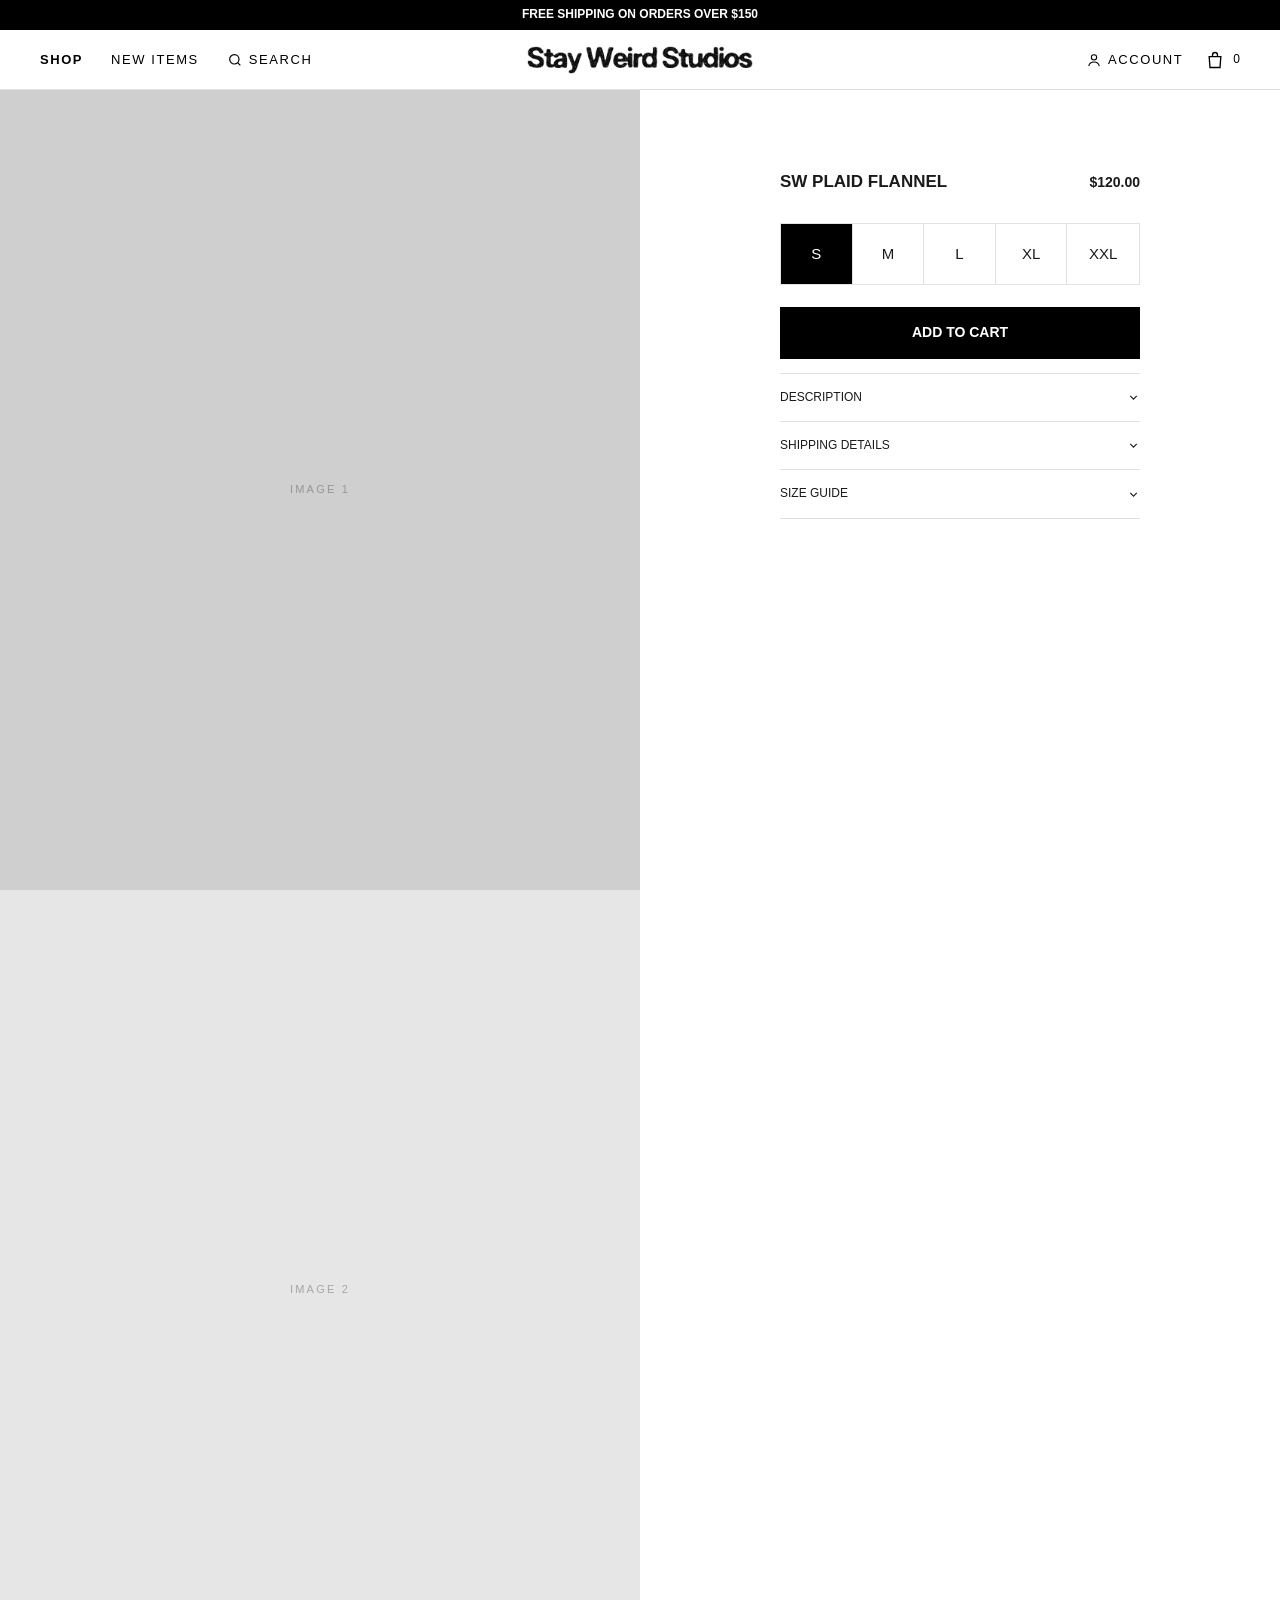
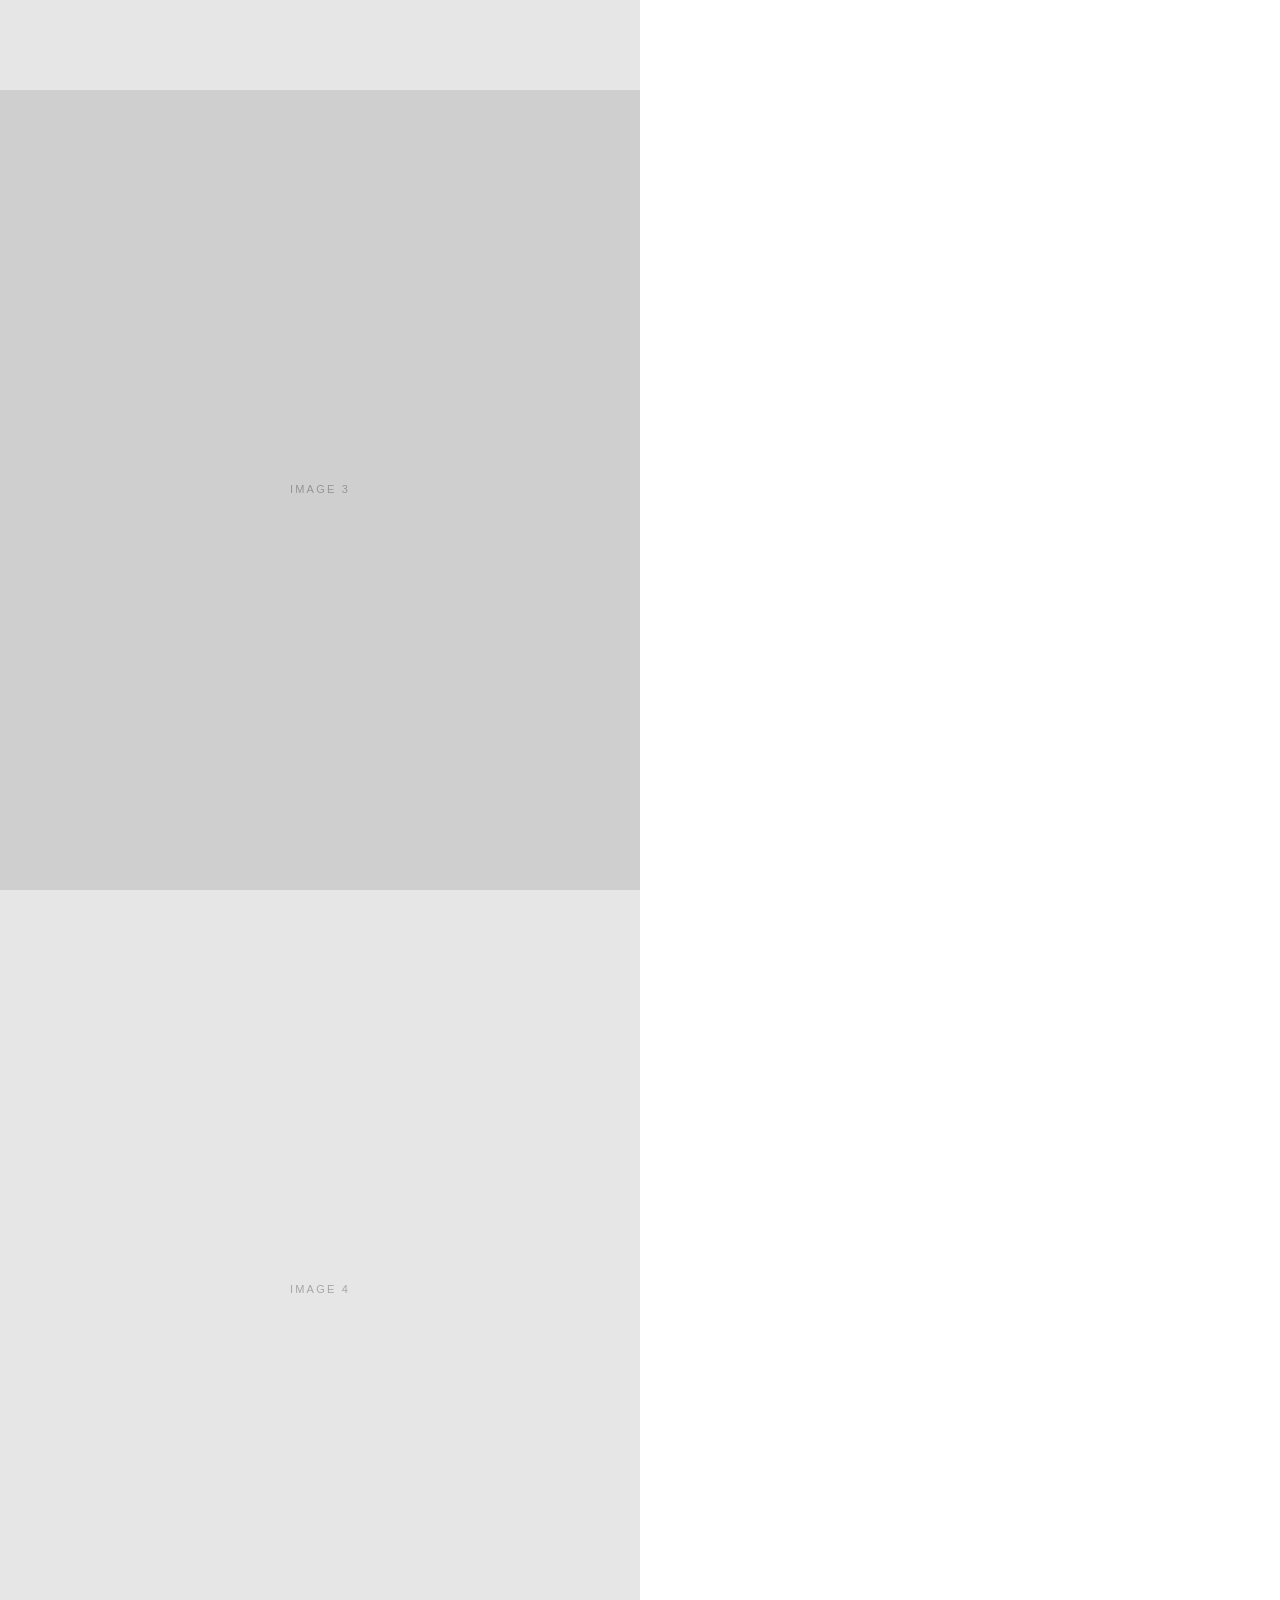
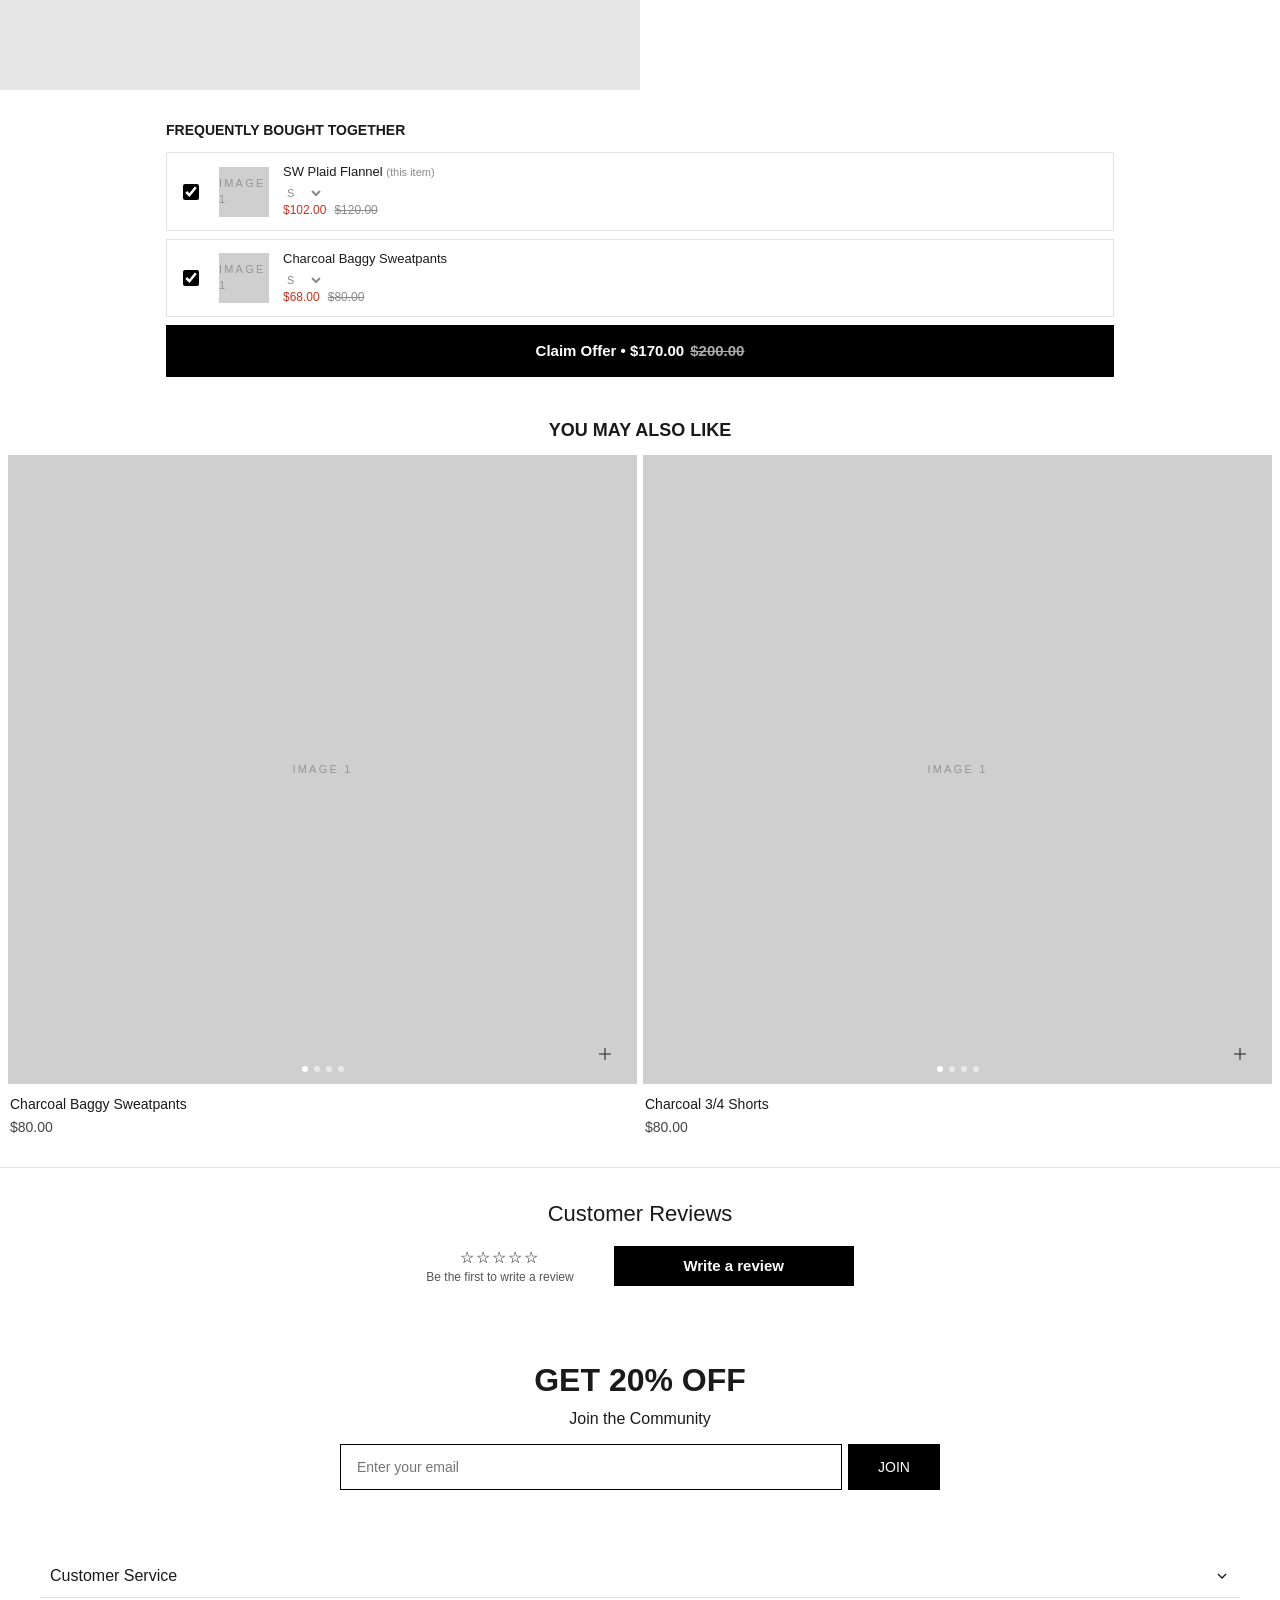
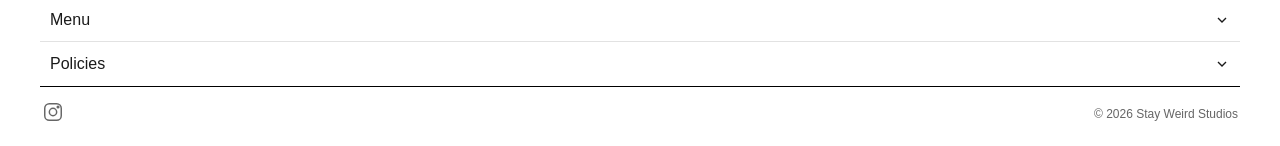
==== commit 60bd342b: "Replace placeholder catalog with the 3 launch products SW Plaid Flannel ($120), Charcoal Baggy Sweat" ====
--- a/product.html
+++ b/product.html
@@ -81,7 +81,8 @@
   }
 
   const main = c => ["tops", "bottoms"].includes(c);
-  const recs = SW_PRODUCTS.filter(x => x.id !== p.id && !x.collections.some(c => main(c) && p.collections.includes(c))).slice(0, 2);
+  const others = SW_PRODUCTS.filter(x => x.id !== p.id);
+  const recs = [...new Set([...others.filter(x => !x.collections.some(c => main(c) && p.collections.includes(c))), ...others])].slice(0, 2);
   document.getElementById("recs").innerHTML = recs.map(SW_card).join("");
   document.getElementById("write-review").addEventListener("click", () => SW_toast("Reviews will turn on once the store backend is set up"));
 })();
--- a/assets/styles.css
+++ b/assets/styles.css
@@ -9,7 +9,6 @@
   --card-2: #e6e6e6;
   --sale: #c8321e;
   --font: Helvetica, Arial, sans-serif;
-  --logo-font: "Brush Script MT", "Snell Roundhand", cursive; /* placeholder until real logo */
   --ann-h: 30px;
   --header-h: 60px;
   --pad: 40px;
@@ -44,14 +43,20 @@
 .nav-link--bold { font-weight: 700; }
 .nav-link svg { width: 16px; height: 16px; }
 .icon svg { width: 20px; height: 20px; }
-.logo { font-family: var(--logo-font); font-size: 34px; line-height: 1; white-space: nowrap; text-align: center; letter-spacing: 0; }
+.logo { display: block; line-height: 0; }
+.logo img { height: 28px; width: auto; }
+.logo--sm img { height: 20px; }
+.logo--light { display: none; }
+.header.clear .logo--dark { display: none; }
+.header.clear .logo--light { display: block; }
 .cart-btn { display: inline-flex; align-items: center; gap: 8px; font-size: 12px; }
 .only-sm { display: none !important; }
 @media (max-width: 960px) {
   .only-lg { display: none !important; }
   .only-sm { display: inline-flex !important; }
   .header__left, .header__right { gap: 18px; }
-  .logo { font-size: 26px; }
+  .logo img { height: 19px; }
+  .logo--sm img { height: 17px; }
 }
 
 /* Shop dropdown */
@@ -97,7 +102,6 @@
 
 /* Cart drawer */
 .cart__head { position: relative; display: flex; justify-content: center; align-items: center; padding: 14px 20px; }
-.cart__head .logo { font-size: 26px; }
 .cart__close { position: absolute; right: 20px; top: 50%; transform: translateY(-50%); }
 .cart__close svg { width: 18px; height: 18px; }
 .cart__body { flex: 1; overflow-y: auto; }
@@ -150,6 +154,9 @@
 .hero { position: relative; height: 100svh; min-height: 520px; }
 .hero--short { height: 100svh; }
 .hero > .ph { position: absolute; inset: 0; }
+.hero__mark { position: absolute; left: 50%; top: 50%; transform: translate(-50%, -50%); width: min(30vw, 440px); pointer-events: none; filter: drop-shadow(0 2px 14px rgba(0,0,0,.35)); }
+.hero__mark img { width: 100%; height: auto; }
+@media (max-width: 860px) { .hero__mark { width: 58vw; } }
 .hero__link { position: absolute; left: 50%; bottom: 44px; transform: translateX(-50%); color: #fff; font-size: 14px; text-transform: uppercase; text-decoration: underline; text-underline-offset: 3px; white-space: nowrap; }
 @media (max-width: 860px) { .hero { height: 66svh; min-height: 420px; } .hero__link { bottom: 28px; } }
 
@@ -159,6 +166,7 @@
 @media (max-width: 860px) { .block { padding: 18px 6px 24px; } .block__title { font-size: 22px; padding-bottom: 14px; } }
 .grid { display: grid; grid-template-columns: repeat(4, 1fr); gap: 20px; }
 .grid--tight { gap: 6px; }
+@media (min-width: 861px) { .grid--3 { grid-template-columns: repeat(3, 1fr); } }
 @media (max-width: 860px) { .grid { grid-template-columns: repeat(2, 1fr); gap: 10px 8px; } }
 
 .card { position: relative; display: block; }
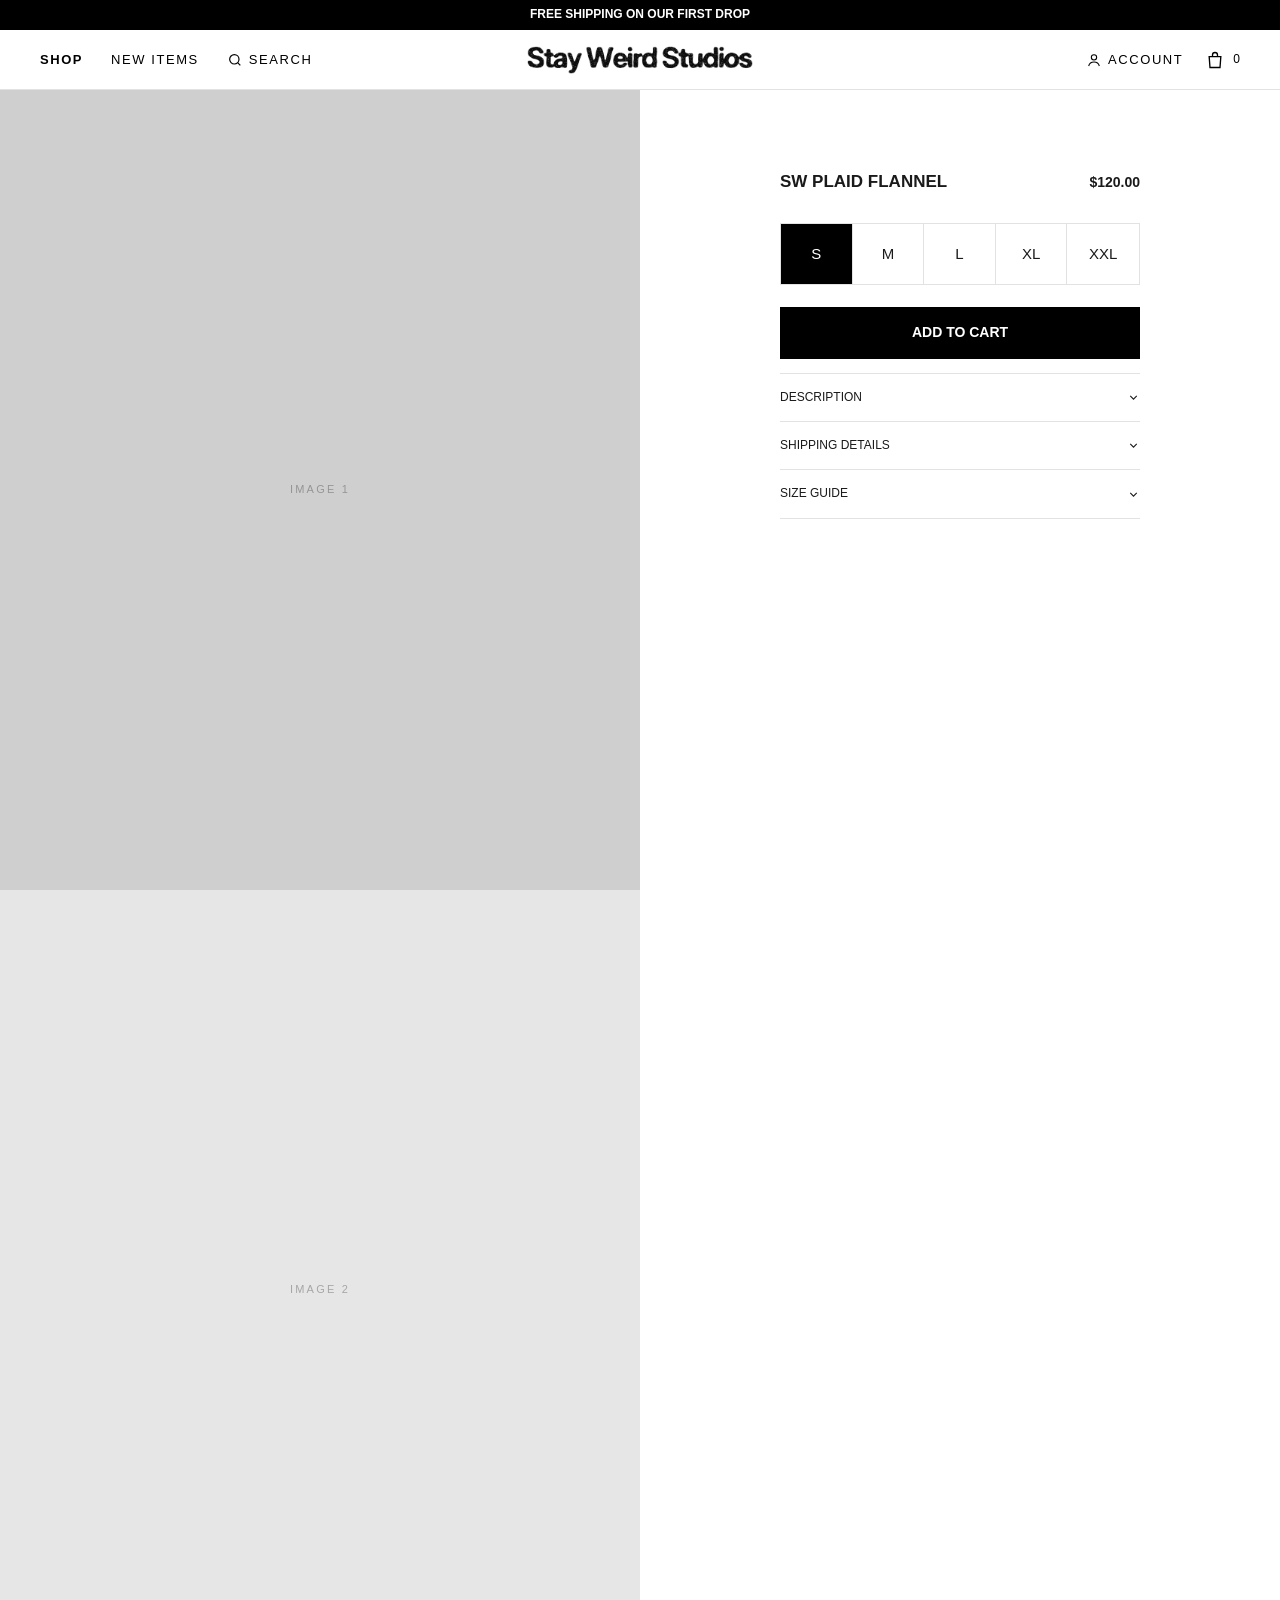
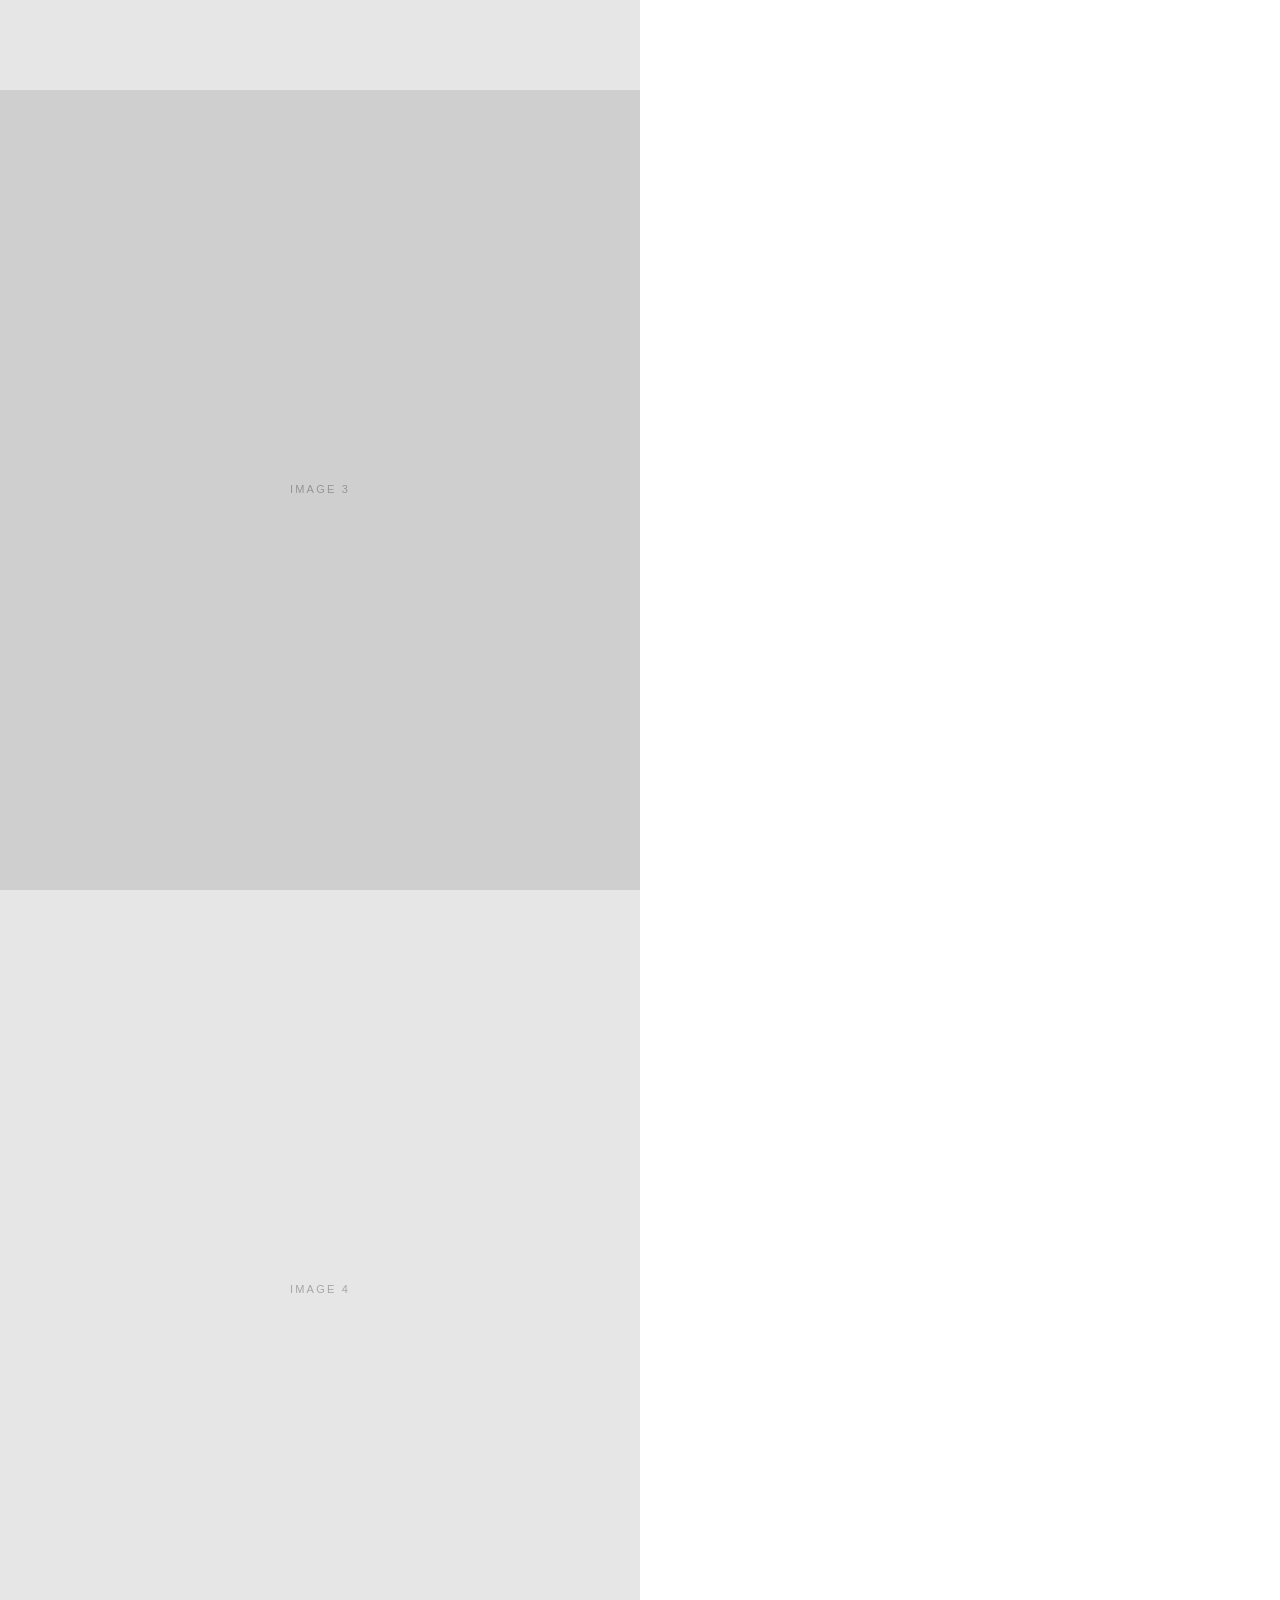
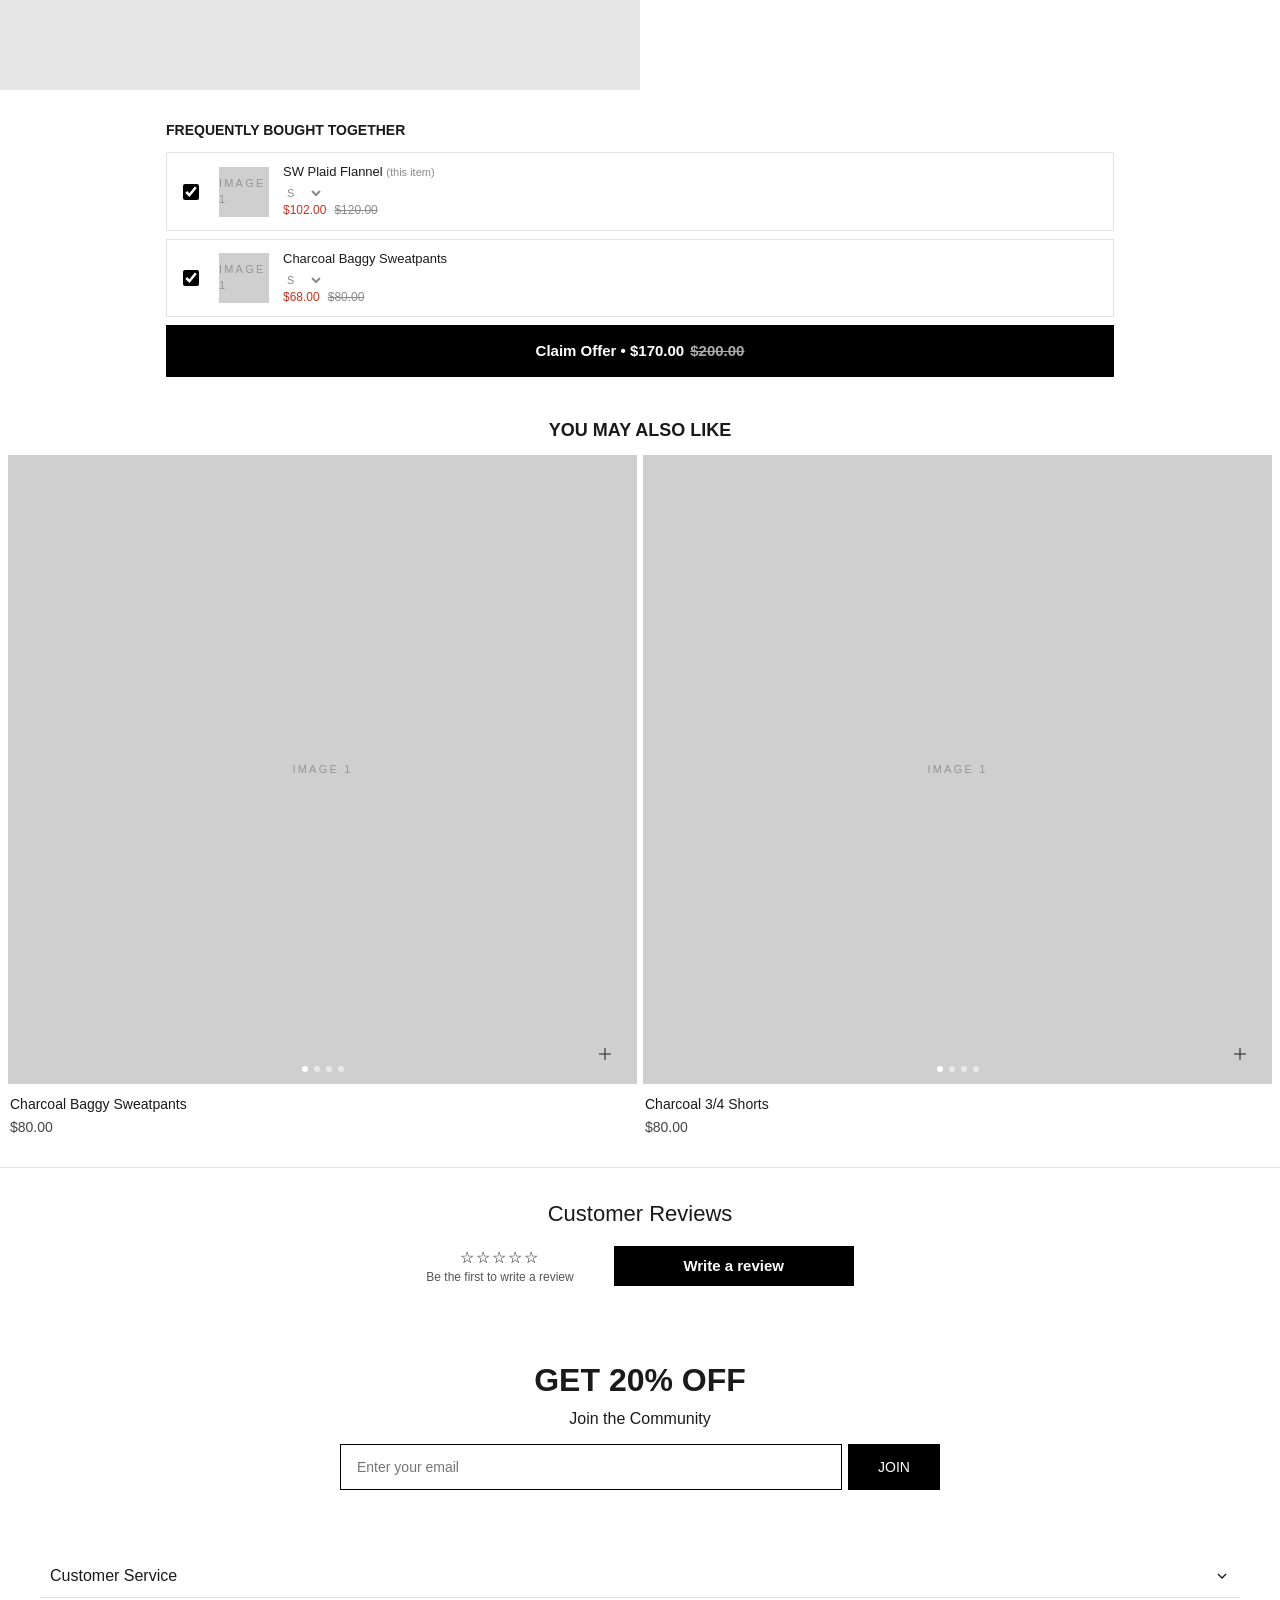
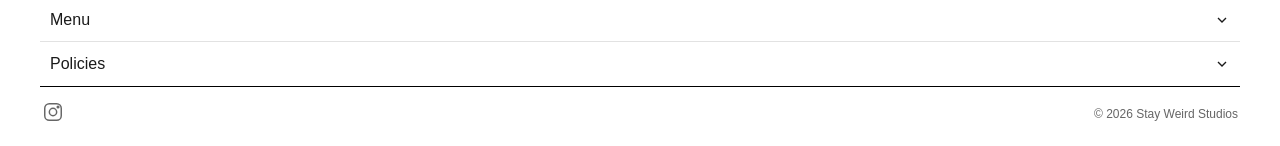
==== commit 517156cb: "Free shipping on every order for the first drop Replaces the $150 minimum in the announcement bar, c" ====
--- a/product.html
+++ b/product.html
@@ -40,7 +40,7 @@
       <button class="btn" id="atc" ${out ? "disabled" : ""}>${out ? "Sold out" : "Add to cart"}</button>
       <div class="acc">
         <details><summary>Description ${I.down}</summary><div class="acc__body">${esc(p.description || "")}</div></details>
-        <details><summary>Shipping details ${I.down}</summary><div class="acc__body">Orders ship within 3–5 business days. Free shipping on orders over $${SW_SETTINGS.freeShipping}. Returns and exchanges accepted within 14 days on unworn items.</div></details>
+        <details><summary>Shipping details ${I.down}</summary><div class="acc__body">Orders ship within 3–5 business days. ${SW_SETTINGS.freeShipping ? `Free shipping on orders over $${SW_SETTINGS.freeShipping}.` : "Free shipping on every order for our first drop."} Returns and exchanges accepted within 14 days on unworn items.</div></details>
         <details><summary>Size guide ${I.down}</summary><div class="acc__body"><table>
           <tr><th>Size</th><th>Chest</th><th>Length</th></tr><tr><td>XS</td><td>20"</td><td>26"</td></tr><tr><td>S</td><td>21"</td><td>27"</td></tr>
           <tr><td>M</td><td>22"</td><td>28"</td></tr><tr><td>L</td><td>23"</td><td>29"</td></tr><tr><td>XL</td><td>24"</td><td>30"</td></tr></table></div></details>
